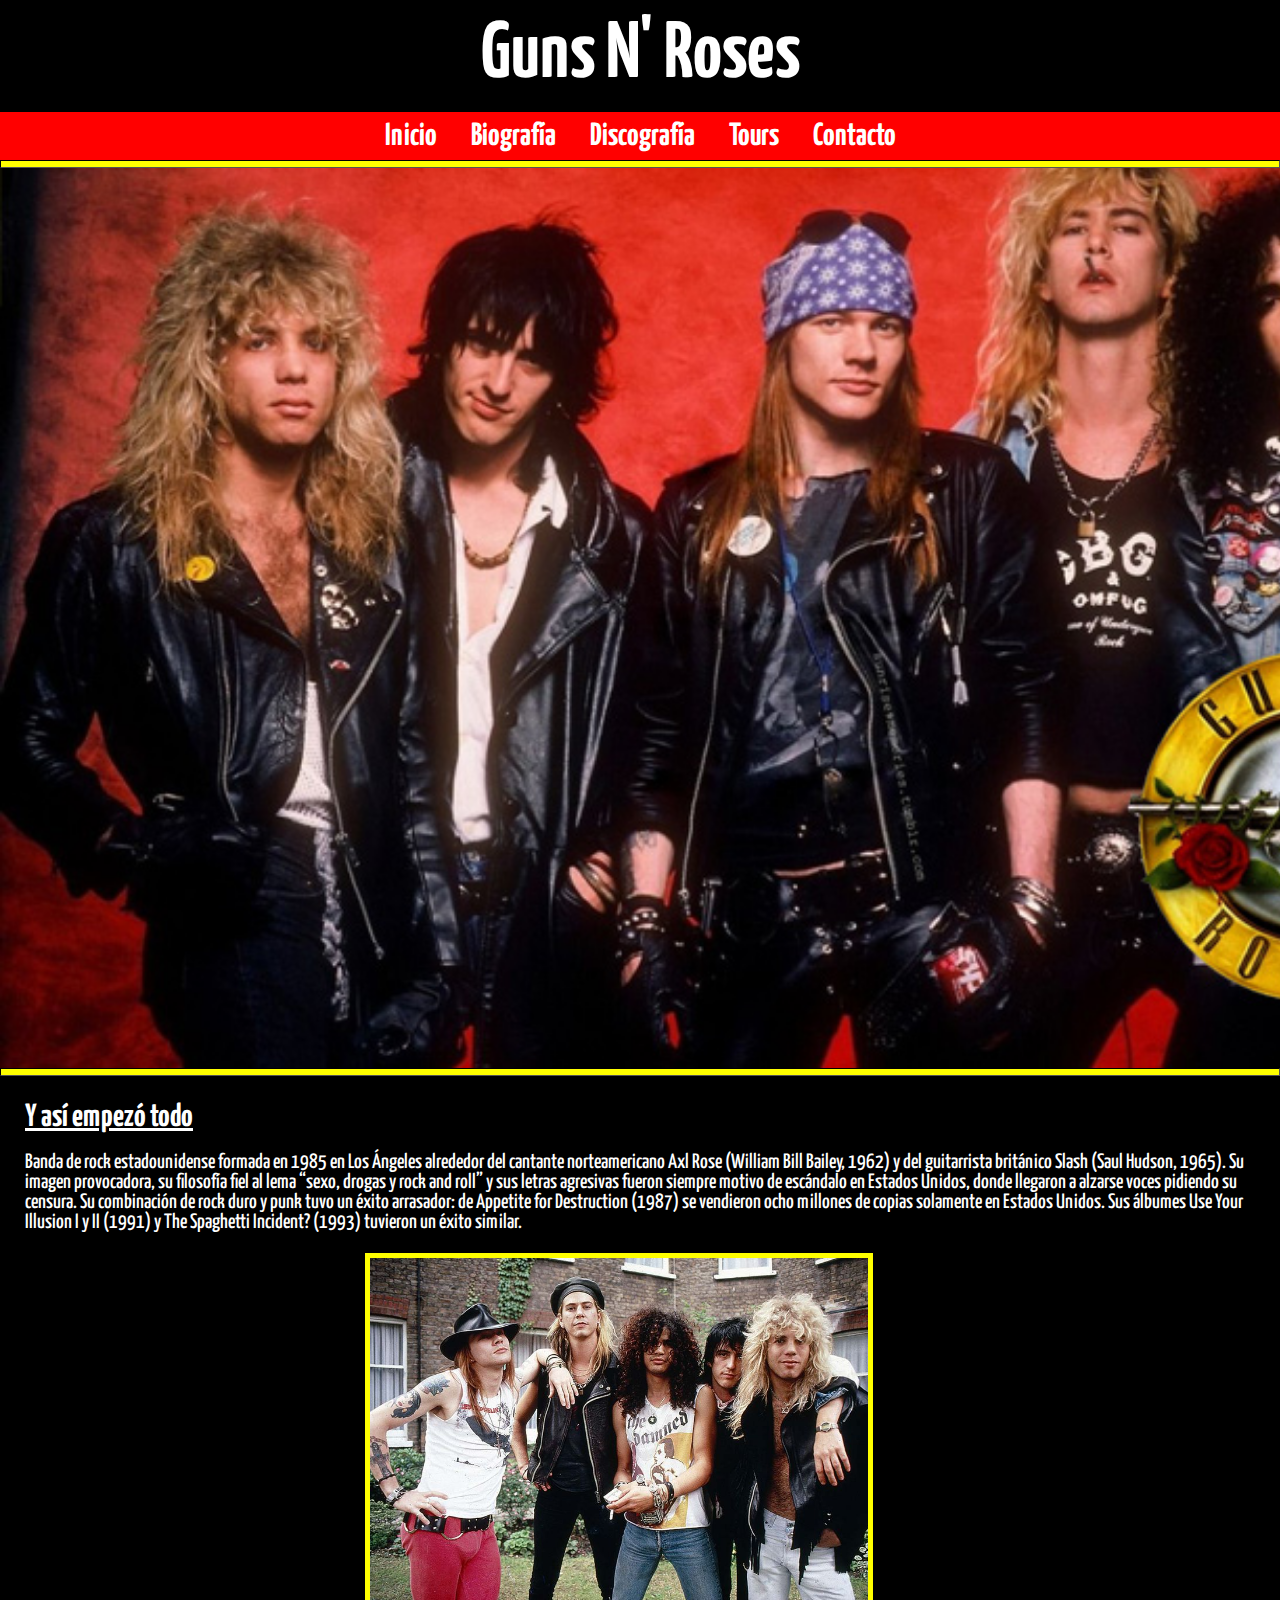
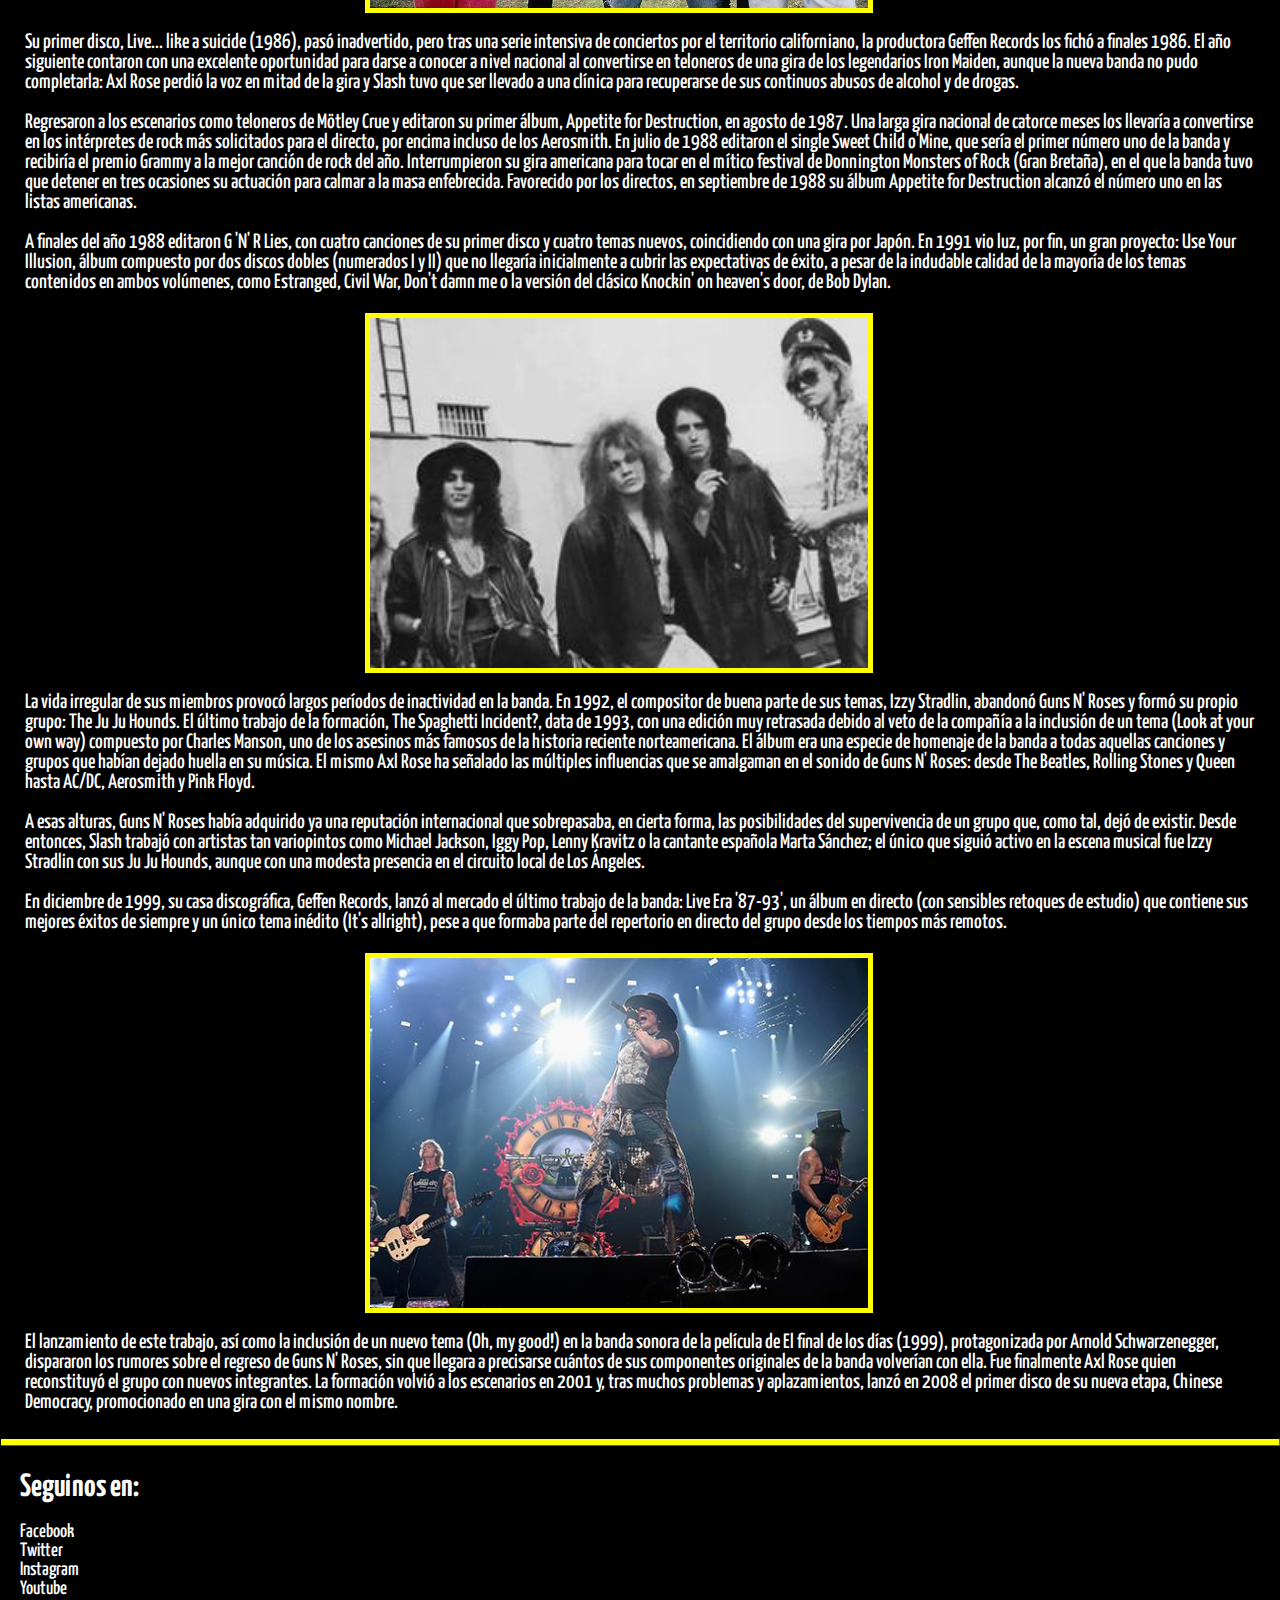
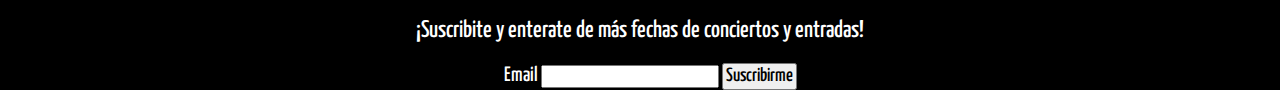
==== pag/biografia.html @ 12367fb6 "Inicio de proyecto con Bootstrap" ====
<!DOCTYPE html>
<html lang="en">
<head>
    <meta charset="UTF-8">
    <meta http-equiv="X-UA-Compatible" content="IE=edge">
    <meta name="viewport" content="width=device-width, initial-scale=1.0">
    <link rel="stylesheet" href="../style/style.css">
    <link href="https://fonts.googleapis.com/css2?family=Yanone+Kaffeesatz:wght@300;500;700&display=swap" rel="stylesheet">
    <title>Guns N' Roses</title>
</head>

<body>
    <header>
        <h1>Guns N' Roses</h1>
        <nav>
            <ul>
                <li><a href="../index.html">Inicio</a></li>
                <li>Biografía</li>
                <li><a href="./discografia.html">Discografía</a></li>
                <li><a href="./tours.html">Tours</a></li>
                <li><a href="./contacto.html">Contacto</a></li>
            </ul>
        </nav>
    </header>    

<hr>

<Section class="portada">

</Section>

<hr>

<main>
    <section class="biografia">
        <h2 class="biografia__titulo">Y así empezó todo</h2>
        <p>
            Banda de rock estadounidense formada en 1985 en Los Ángeles alrededor del cantante norteamericano Axl Rose (William Bill Bailey, 1962) y del guitarrista británico Slash (Saul Hudson, 1965). Su imagen provocadora, su filosofía fiel al lema “sexo, drogas y rock and roll” y sus letras agresivas fueron siempre motivo de escándalo en Estados Unidos, donde llegaron a alzarse voces pidiendo su censura. 
            Su combinación de rock duro y punk tuvo un éxito arrasador: de Appetite for Destruction (1987) se vendieron ocho millones de copias solamente en Estados Unidos. Sus álbumes Use Your Illusion I y II (1991) y The Spaghetti Incident? (1993) tuvieron un éxito similar.
        </p>
        <div class="biografia__imagenbanda">

        </div>
        <p>
            Su primer disco, Live... like a suicide (1986), pasó inadvertido, pero tras una serie intensiva de conciertos por el territorio californiano, la productora Geffen Records los fichó a finales 1986. 
            El año siguiente contaron con una excelente oportunidad para darse a conocer a nivel nacional al convertirse en teloneros de una gira de los legendarios Iron Maiden, aunque la nueva banda no pudo completarla: Axl Rose perdió la voz en mitad de la gira y Slash tuvo que ser llevado a una clínica para recuperarse de sus continuos abusos de alcohol y de drogas.
        </p>
        <p>
            Regresaron a los escenarios como teloneros de Mötley Crue y editaron su primer álbum, Appetite for Destruction, en agosto de 1987. 
            Una larga gira nacional de catorce meses los llevaría a convertirse en los intérpretes de rock más solicitados para el directo, por encima incluso de los Aerosmith. 
            En julio de 1988 editaron el single Sweet Child o'Mine, que sería el primer número uno de la banda y recibiría el premio Grammy a la mejor canción de rock del año. 
            Interrumpieron su gira americana para tocar en el mítico festival de Donnington Monsters of Rock (Gran Bretaña), en el que la banda tuvo que detener en tres ocasiones su actuación para calmar a la masa enfebrecida. Favorecido por los directos, en septiembre de 1988 su álbum Appetite for Destruction alcanzó el número uno en las listas americanas.
        </p>
        <p>
            A finales del año 1988 editaron G 'N' R Lies, con cuatro canciones de su primer disco y cuatro temas nuevos, coincidiendo con una gira por Japón. 
            En 1991 vio luz, por fin, un gran proyecto: Use Your Illusion, álbum compuesto por dos discos dobles (numerados I y II) que no llegaría inicialmente a cubrir las expectativas de éxito, a pesar de la indudable calidad de la mayoría de los temas contenidos en ambos volúmenes, como Estranged, Civil War, Don't damn me o la versión del clásico Knockin' on heaven's door, de Bob Dylan.    
        </p>
        <div class="biografia__imagenbanda2">

        </div>
        <p>
            La vida irregular de sus miembros provocó largos períodos de inactividad en la banda. 
            En 1992, el compositor de buena parte de sus temas, Izzy Stradlin, abandonó Guns N' Roses y formó su propio grupo: The Ju Ju Hounds. 
            El último trabajo de la formación, The Spaghetti Incident?, data de 1993, con una edición muy retrasada debido al veto de la compañía a la inclusión de un tema (Look at your own way) compuesto por Charles Manson, uno de los asesinos más famosos de la historia reciente norteamericana. 
            El álbum era una especie de homenaje de la banda a todas aquellas canciones y grupos que habían dejado huella en su música. 
            El mismo Axl Rose ha señalado las múltiples influencias que se amalgaman en el sonido de Guns N' Roses: desde The Beatles, Rolling Stones y Queen hasta AC/DC, Aerosmith y Pink Floyd.
        </p>
        <p>
            A esas alturas, Guns N' Roses había adquirido ya una reputación internacional que sobrepasaba, en cierta forma, las posibilidades del supervivencia de un grupo que, como tal, dejó de existir. 
            Desde entonces, Slash trabajó con artistas tan variopintos como Michael Jackson, Iggy Pop, Lenny Kravitz o la cantante española Marta Sánchez; el único que siguió activo en la escena musical fue Izzy Stradlin con sus Ju Ju Hounds, aunque con una modesta presencia en el circuito local de Los Ángeles.
        </p>
        <p>
            En diciembre de 1999, su casa discográfica, Geffen Records, lanzó al mercado el último trabajo de la banda: Live Era '87-93', un álbum en directo (con sensibles retoques de estudio) que contiene sus mejores éxitos de siempre y un único tema inédito (It's allright), pese a que formaba parte del repertorio en directo del grupo desde los tiempos más remotos.
        </p>
        <div class="biografia__bandavivo">

        </div>
        <p>
            El lanzamiento de este trabajo, así como la inclusión de un nuevo tema (Oh, my good!) en la banda sonora de la película de El final de los días (1999), protagonizada por Arnold Schwarzenegger, dispararon los rumores sobre el regreso de Guns N' Roses, sin que llegara a precisarse cuántos de sus componentes originales de la banda volverían con ella. 
            Fue finalmente Axl Rose quien reconstituyó el grupo con nuevos integrantes. 
            La formación volvió a los escenarios en 2001 y, tras muchos problemas y aplazamientos, lanzó en 2008 el primer disco de su nueva etapa, Chinese Democracy, promocionado en una gira con el mismo nombre.
        </p>
    </section>
</main>

<hr>

<footer>
    <H2>Seguinos en:</H2>
    <div>
        <ul>
            <li><a href="https://es-la.facebook.com/gunsnroses" target="_blank">Facebook</a></li>
            <li><a href="https://twitter.com/gunsnroses?ref_src=twsrc%5Egoogle%7Ctwcamp%5Eserp%7Ctwgr%5Eauthor" target="_blank">Twitter</a></li>
            <li><a href="https://www.instagram.com/gunsnroses/" target="_blank">Instagram</a></li>
            <li><a href="https://www.youtube.com/channel/UCIak6JLVOjqhStxrL1Lcytw" target="_blank">Youtube</a></li>
        </ul>
    </div>
    <h3>¡Suscribite y enterate de más fechas de conciertos y entradas!</h3>

        <form>
            <div class="suscripcion">
                <label for="email-usuario">Email</label>
                <input type="email" id="email-usuario" name="email-usuario" class="suscripcion__email">
                <input type="submit" value="Suscribirme" class="suscripcion__boton">
            </div>
        </form>    
</footer>
</body>

</html>
---- style/style.css ----
*{
    margin: 0;
    padding: 0;
    box-sizing: border-box;
}

a{
    text-decoration: none;
    color: white;
}

h1{
    font-family: 'Yanone Kaffeesatz', sans-serif;
    font-weight: 700; 
    font-size: 5rem;
    text-align: center;
    background-color: black;
    color: white;
    padding: 16px;
}


nav ul{
    background-color: rgb(255, 0, 0);
    color: white;
    padding: 8px;
    text-align: center;
    
}

nav ul li{
        list-style-type: none;
        display: inline-block;
        font-family: 'Yanone Kaffeesatz', sans-serif ;
        font-weight: 700;
        font-size: 2rem;
        margin-inline: 15px;
}

:root{
    font-size: 16px;
}

.portada{
    width: 100%;
    height: 100vh;

    background-image: url("../img/gunsnroses-portada.jpg");
    background-repeat: no-repeat;
    background-size: cover;
}

hr{
    padding: 3px;
    background-color:yellow;
    border-color: black;
}

.biografia{
    background-color:black;
    padding: 5px;
}

.biografia__titulo{
    font-size: 2rem;
    font-family: 'Yanone Kaffeesatz', sans-serif;
    font-weight: 700;
    text-decoration: underline;
    margin: 20px;
    color: white;
}

.biografia__imagenbanda{
    width: 40% ;
    height: 40vh;
    background-image: url("../img/banda.jpg");
    background-repeat: no-repeat;
    background-size: cover;
    background-position: center;
    border: 5px solid yellow;
    margin-left: 360px;
}

.biografia__imagenbanda2{
    width: 40% ;
    height: 40vh;
    background-image: url("../img/banda2.jpg");
    background-repeat: no-repeat;
    background-size: cover;
    background-position: center;
    border: 5px solid yellow;
    margin-left: 360px;
}

.biografia__bandavivo{
    width: 40% ;
    height: 40vh;
    background-image: url("../img/bandavivo.jpg");
    background-repeat: no-repeat;
    background-size: cover;
    background-position: center;
    border: 5px solid yellow;
    margin-left: 360px;
}       

p{
    font-size: 1.3rem;
    font-family: 'Yanone Kaffeesatz', sans-serif;
    font-weight: 500;
    margin: 20px;
    color: white;
}


footer{
    background-color: black;
    padding-top: 5px;
}
footer h2{
    font-size: 2rem;
    font-family: 'Yanone Kaffeesatz', sans-serif;
    font-weight: 700;
    margin: 20px;
    color: white;
}

footer h3{
    font-size: 1.5rem;
    font-family: 'Yanone Kaffeesatz', sans-serif;
    font-weight: 500;
    margin: 20px;
    color: white;
    text-align: center;

}

footer div li{
    font-size: 1.2rem;
    font-family: 'Yanone Kaffeesatz', sans-serif;
    font-weight: 500;
    margin-left: 20px;
    list-style-type: none;
}

.suscripcion{
    font-size: 1.3rem;
    font-family: 'Yanone Kaffeesatz', sans-serif;
    font-weight: 500;
    margin-left: 20px;
    color: white;
    text-align: center;
}

.suscripcion__boton{
    color:black;
    font-size: 1.2rem;
    font-family: 'Yanone Kaffeesatz', sans-serif;
    font-weight: 500;
    padding: 2px;
}

.suscripcion__email{
    font-size: 1.2rem;
    font-family: 'Yanone Kaffeesatz', sans-serif;
    font-weight: 500;
}

.contacto{
    background-color: black;
    padding: 20px;
}

.contacto__marco{
    border: solid white 4px;
    padding: 20px;
}

.contacto h2{
    font-size: 2rem;
    font-family: 'Yanone Kaffeesatz', sans-serif;
    font-weight: 700;
    margin: 20px;
    color: white;
    text-align: center;
}

.contacto label{
    font-size: 1.2rem;
    font-family: 'Yanone Kaffeesatz', sans-serif;
    font-weight: 500;
    color: white;
    margin: 20px;
}

.contacto input{
    font-size: 1.2rem;
    font-family: 'Yanone Kaffeesatz', sans-serif;
    font-weight: 500;
    padding: 2px;
}

.contacto div{
    text-align: center;
    margin: 10px 0px 10px;
}

.inicio{
    background-color: black;
    padding: 20px;
}
.inicio__titulo{
    font-size: 2rem;
    font-family: 'Yanone Kaffeesatz', sans-serif;
    font-weight: 700;
    text-decoration: underline;
    margin: 20px;
    color: white;
}

.inicio__video{
    width: 45vw;
    border: solid yellow 5px;
}

.inicio__imagen{
    width: 45vw;
    border: solid yellow 5px;
}

.inicio div{
    display: flex;
    justify-content: space-around;
    margin-bottom: 15px;
    
}
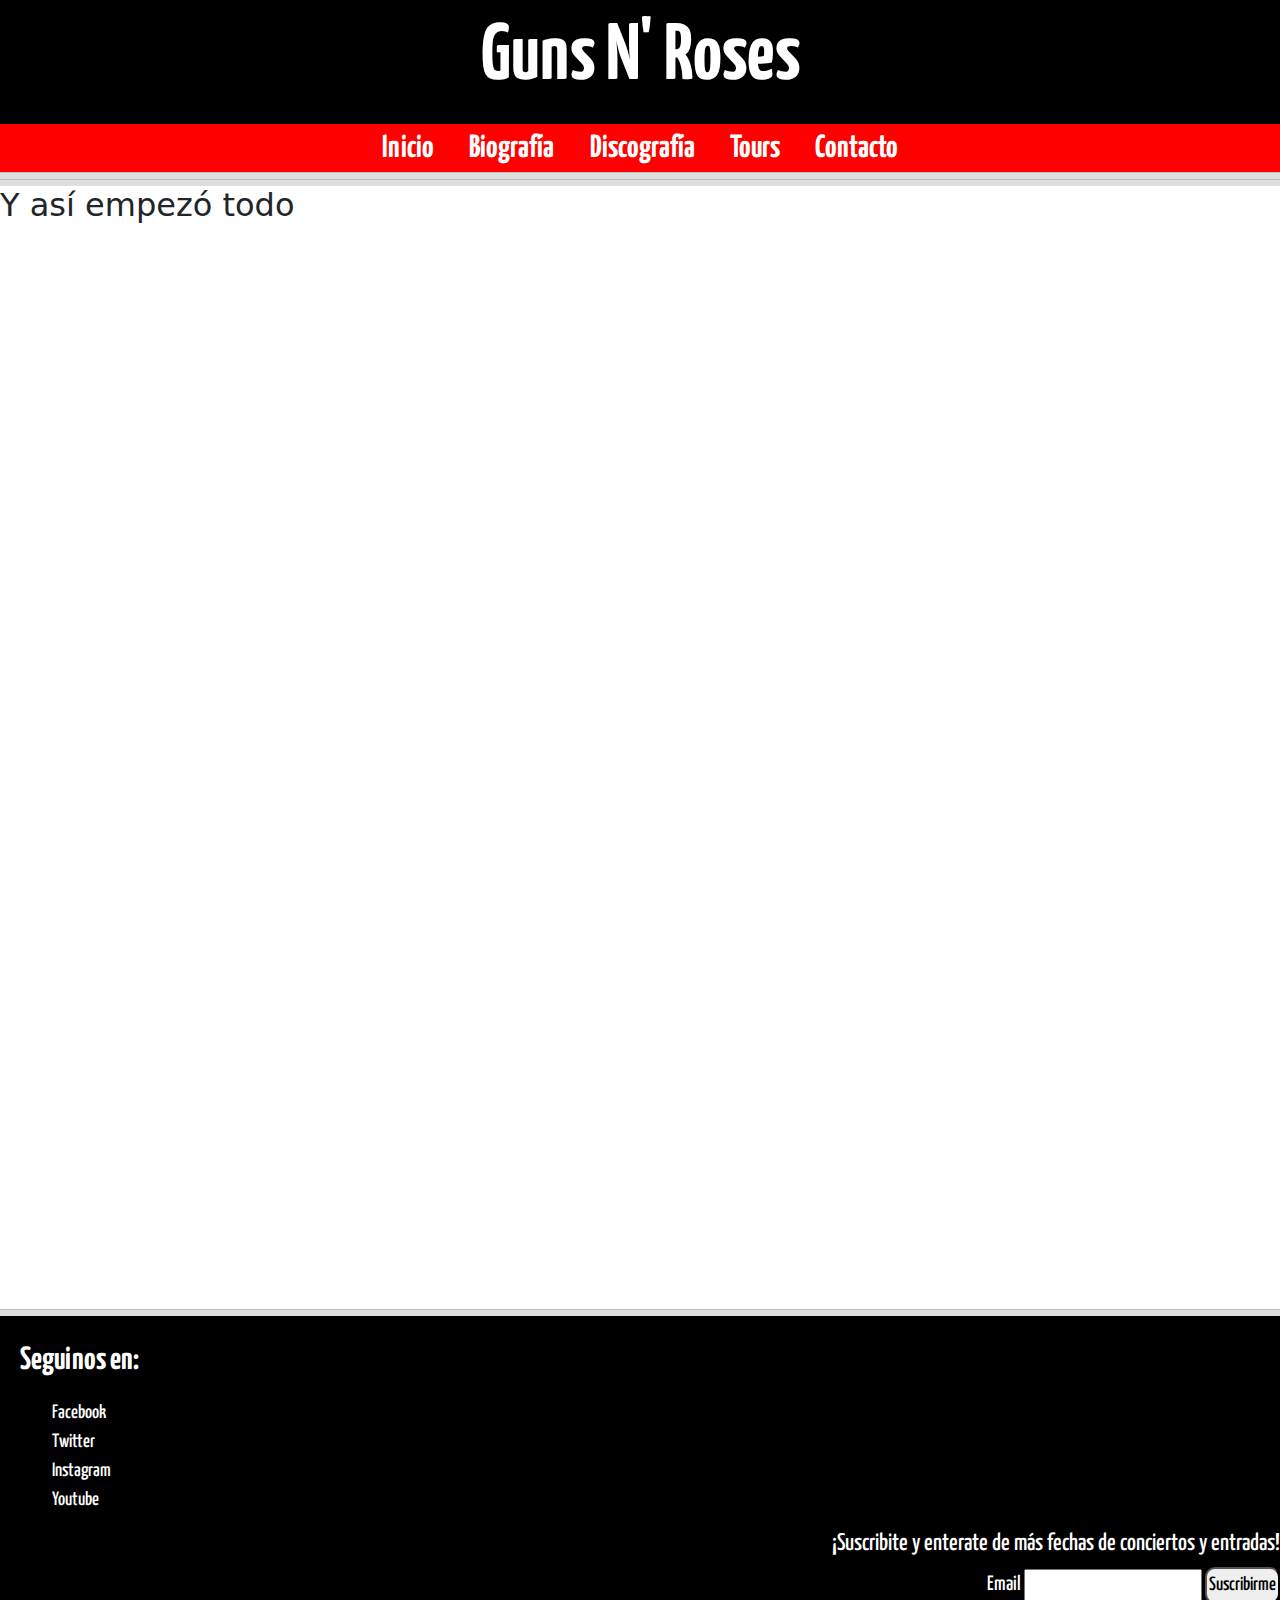
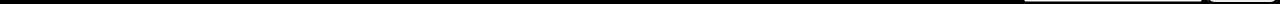
==== commit 09e98613: "Maquetado del Índex con Bootstrap" ====
--- a/pag/biografia.html
+++ b/pag/biografia.html
@@ -4,6 +4,7 @@
     <meta charset="UTF-8">
     <meta http-equiv="X-UA-Compatible" content="IE=edge">
     <meta name="viewport" content="width=device-width, initial-scale=1.0">
+    <link rel="stylesheet" href="https://cdn.jsdelivr.net/npm/bootstrap@5.2.0/dist/css/bootstrap.min.css">
     <link rel="stylesheet" href="../style/style.css">
     <link href="https://fonts.googleapis.com/css2?family=Yanone+Kaffeesatz:wght@300;500;700&display=swap" rel="stylesheet">
     <title>Guns N' Roses</title>
@@ -86,7 +87,7 @@
 <hr>
 
 <footer>
-    <H2>Seguinos en:</H2>
+    <h2>Seguinos en:</h2>
     <div>
         <ul>
             <li><a href="https://es-la.facebook.com/gunsnroses" target="_blank">Facebook</a></li>
@@ -105,6 +106,7 @@
             </div>
         </form>    
 </footer>
+<script src="https://cdn.jsdelivr.net/npm/bootstrap@5.2.0/dist/js/bootstrap.bundle.min.js"></script>
 </body>
 
 </html>--- a/style/style.css
+++ b/style/style.css
@@ -1,4 +1,4 @@
-*{
+/* *{
     margin: 0;
     padding: 0;
     box-sizing: border-box;
@@ -39,15 +39,6 @@
 
 :root{
     font-size: 16px;
-}
-
-.portada{
-    width: 100%;
-    height: 100vh;
-
-    background-image: url("../img/gunsnroses-portada.jpg");
-    background-repeat: no-repeat;
-    background-size: cover;
 }
 
 hr{
@@ -232,4 +223,212 @@
     justify-content: space-around;
     margin-bottom: 15px;
     
-}+} */
+
+*{
+    margin: 0;
+    padding: 0;
+    box-sizing: border-box;
+}
+
+
+header {
+    background-color: black;
+}
+h1{
+        font-family: 'Yanone Kaffeesatz', sans-serif;
+        font-weight: 700; 
+        font-size: 5rem;
+        text-align: center;
+        background-color: black;
+        color: white;
+        padding: 10px;
+}
+
+a{
+        text-decoration: none;
+        color: white;
+}
+
+
+
+nav ul{
+        background-color: rgb(255, 0, 0);
+        color: white;
+        text-align: center;
+        margin: 0px;
+        padding-left: 0px;
+        
+}
+
+nav ul li{
+        list-style-type: none;
+        display: inline-block;
+        font-family: 'Yanone Kaffeesatz', sans-serif ;
+        font-weight: 700;
+        font-size: 2rem;
+        margin-inline: 15px;
+}   
+
+p{
+    font-size: 1.3rem;
+    font-family: 'Yanone Kaffeesatz', sans-serif;
+    font-weight: 500;
+    margin: 20px;
+    color: white;
+}
+
+hr{
+    padding: 3px;
+    background-color:grey;
+    border-color: black;
+    margin: 0px;
+    
+}
+
+:root{
+        font-size: 16px;
+}
+
+.intro{
+    background-color: black;
+}
+
+.intro__titulo{
+    font-size: 2rem;
+    font-family: 'Yanone Kaffeesatz', sans-serif;
+    font-weight: 700;
+    text-decoration: underline;
+    margin: 20px;
+    color: white;
+    text-align: center;
+}
+
+.intro__p1,.intro__p2{
+    text-align: center;
+}
+
+.fondo-vid{
+    background-color: black;
+}
+
+video{
+    width: 30vw;
+    height: 50vh;
+    border: solid grey 5px;
+    background-color: black;
+    margin: 20px;
+}
+
+.fondo-img{
+    background-color: black;
+}
+
+.fondo-img__estilo{
+    width: 30vw;
+    height: 50vh;
+    border: solid grey 5px;
+    margin: 20px;
+}
+
+footer{
+    padding-top: 5px;
+    background-color: black;
+}
+
+footer h2{
+    font-size: 2rem;
+    font-family: 'Yanone Kaffeesatz', sans-serif;
+    font-weight: 700;
+    margin: 20px;
+    color: white;
+    text-align: center;
+}
+
+footer div li{
+    font-size: 1.2rem;
+    font-family: 'Yanone Kaffeesatz', sans-serif;
+    font-weight: 500;
+    margin-left: 20px;
+    list-style-type: none;
+    display: inline-block;
+}
+
+h3{
+    font-size: 1.5rem;
+    font-family: 'Yanone Kaffeesatz', sans-serif;
+    font-weight: 500;
+    color: white;       
+    text-align: center;
+    background-color: black;
+}
+
+footer ul {
+    text-align: center;
+    
+}
+
+.suscripcion{
+    font-size: 1.3rem;
+    font-family: 'Yanone Kaffeesatz', sans-serif;
+    font-weight: 500;
+    color: white;
+    text-align: center;
+    background-color: black;
+}
+
+.suscripcion__boton{
+    color:black;
+    font-size: 1.2rem;
+    font-family: 'Yanone Kaffeesatz', sans-serif;
+    font-weight: 500;
+    padding: 2px;
+    border-radius: 10px;
+}
+
+.suscripcion__email{
+    font-size: 1.2rem;
+    font-family: 'Yanone Kaffeesatz', sans-serif;
+    font-weight: 500;
+}
+
+.fondo-susc{
+    background-color: black;
+}
+
+@media (max-width:1199px){
+
+    video{
+        width: 70vw;
+    }
+
+    .fondo-img__estilo{
+        width: 70vw;
+    } 
+}
+
+@media (min-width:1200px){
+    
+    footer h2{
+        text-align: start;
+    }   
+
+    footer div li{
+        display: block;
+        text-align: start;
+    }
+    
+    h3{
+        text-align: end;
+    }
+
+    .suscripcion{
+        text-align: end;
+    }
+
+    .intro__titulo,.intro__p1,.intro__p2{
+        text-align: start;
+    }
+}
+
+
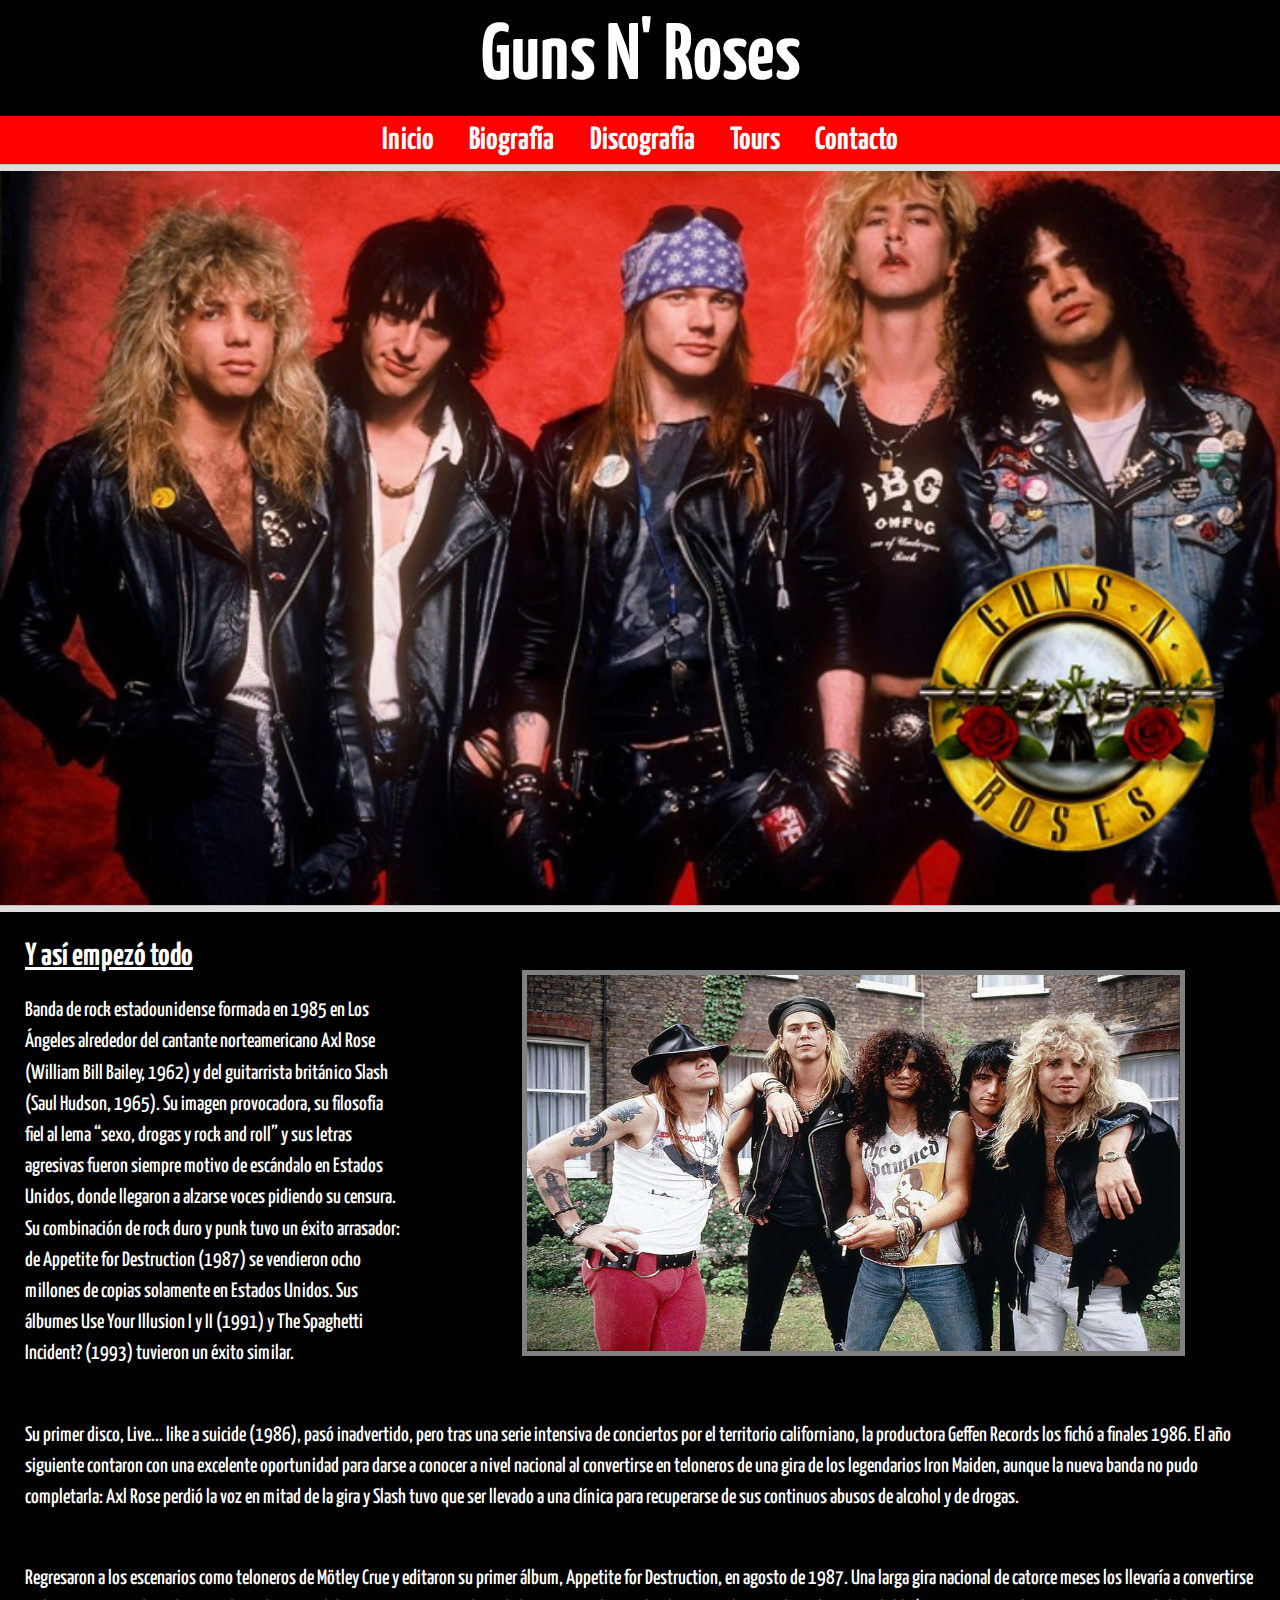
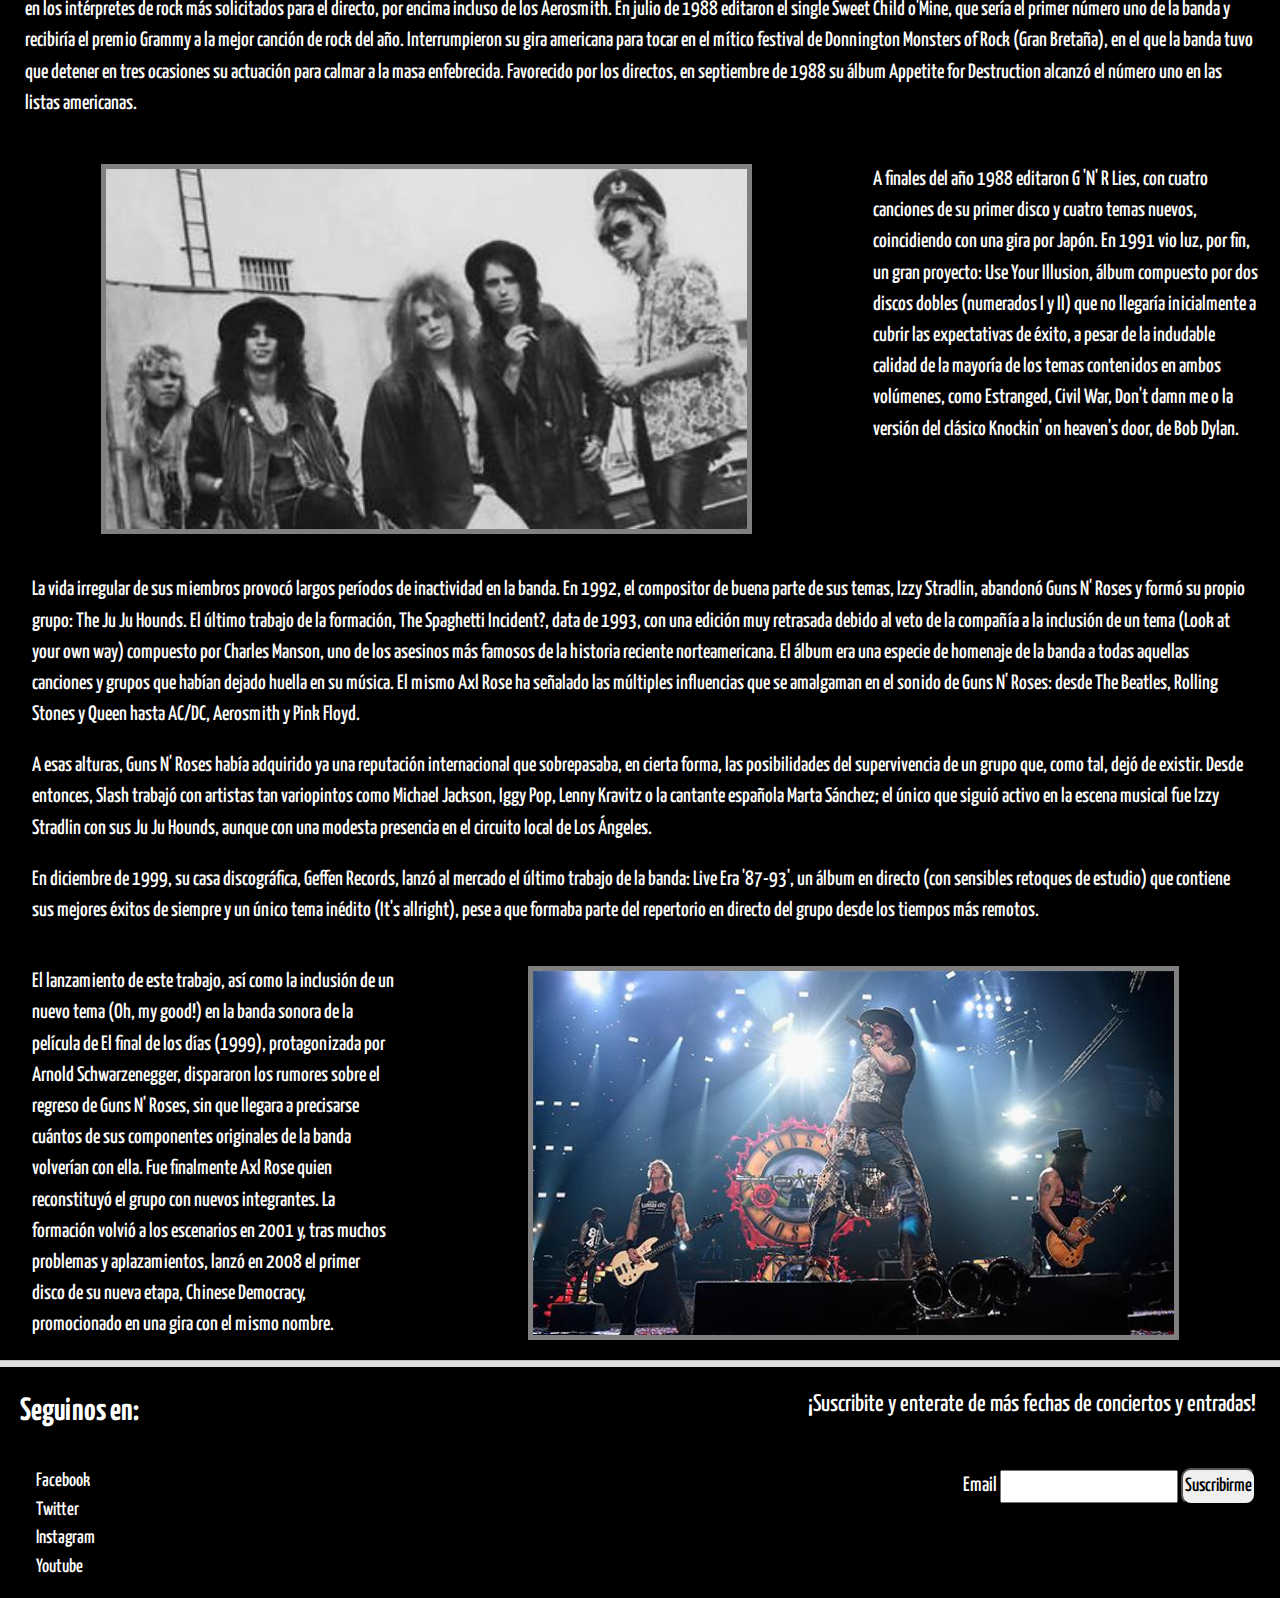
==== commit b445ca99: "Maquetado de la Biografía con Bootstrap" ====
--- a/pag/biografia.html
+++ b/pag/biografia.html
@@ -1,112 +1,331 @@
 <!DOCTYPE html>
 <html lang="en">
+
 <head>
-    <meta charset="UTF-8">
-    <meta http-equiv="X-UA-Compatible" content="IE=edge">
-    <meta name="viewport" content="width=device-width, initial-scale=1.0">
-    <link rel="stylesheet" href="https://cdn.jsdelivr.net/npm/bootstrap@5.2.0/dist/css/bootstrap.min.css">
-    <link rel="stylesheet" href="../style/style.css">
-    <link href="https://fonts.googleapis.com/css2?family=Yanone+Kaffeesatz:wght@300;500;700&display=swap" rel="stylesheet">
+    <meta charset="UTF-8" />
+    <meta http-equiv="X-UA-Compatible" content="IE=edge" />
+    <meta name="viewport" content="width=device-width, initial-scale=1.0" />
+    <link rel="stylesheet" href="https://cdn.jsdelivr.net/npm/bootstrap@5.2.0/dist/css/bootstrap.min.css" />
+    <link rel="stylesheet" href="../style/style.css" />
+    <link href="https://fonts.googleapis.com/css2?family=Yanone+Kaffeesatz:wght@300;500;700&display=swap"
+        rel="stylesheet" />
     <title>Guns N' Roses</title>
 </head>
 
 <body>
-    <header>
-        <h1>Guns N' Roses</h1>
-        <nav>
-            <ul>
-                <li><a href="../index.html">Inicio</a></li>
-                <li>Biografía</li>
-                <li><a href="./discografia.html">Discografía</a></li>
-                <li><a href="./tours.html">Tours</a></li>
-                <li><a href="./contacto.html">Contacto</a></li>
-            </ul>
-        </nav>
-    </header>    
-
-<hr>
-
-<Section class="portada">
-
-</Section>
-
-<hr>
-
-<main>
-    <section class="biografia">
-        <h2 class="biografia__titulo">Y así empezó todo</h2>
-        <p>
-            Banda de rock estadounidense formada en 1985 en Los Ángeles alrededor del cantante norteamericano Axl Rose (William Bill Bailey, 1962) y del guitarrista británico Slash (Saul Hudson, 1965). Su imagen provocadora, su filosofía fiel al lema “sexo, drogas y rock and roll” y sus letras agresivas fueron siempre motivo de escándalo en Estados Unidos, donde llegaron a alzarse voces pidiendo su censura. 
-            Su combinación de rock duro y punk tuvo un éxito arrasador: de Appetite for Destruction (1987) se vendieron ocho millones de copias solamente en Estados Unidos. Sus álbumes Use Your Illusion I y II (1991) y The Spaghetti Incident? (1993) tuvieron un éxito similar.
-        </p>
-        <div class="biografia__imagenbanda">
-
-        </div>
-        <p>
-            Su primer disco, Live... like a suicide (1986), pasó inadvertido, pero tras una serie intensiva de conciertos por el territorio californiano, la productora Geffen Records los fichó a finales 1986. 
-            El año siguiente contaron con una excelente oportunidad para darse a conocer a nivel nacional al convertirse en teloneros de una gira de los legendarios Iron Maiden, aunque la nueva banda no pudo completarla: Axl Rose perdió la voz en mitad de la gira y Slash tuvo que ser llevado a una clínica para recuperarse de sus continuos abusos de alcohol y de drogas.
-        </p>
-        <p>
-            Regresaron a los escenarios como teloneros de Mötley Crue y editaron su primer álbum, Appetite for Destruction, en agosto de 1987. 
-            Una larga gira nacional de catorce meses los llevaría a convertirse en los intérpretes de rock más solicitados para el directo, por encima incluso de los Aerosmith. 
-            En julio de 1988 editaron el single Sweet Child o'Mine, que sería el primer número uno de la banda y recibiría el premio Grammy a la mejor canción de rock del año. 
-            Interrumpieron su gira americana para tocar en el mítico festival de Donnington Monsters of Rock (Gran Bretaña), en el que la banda tuvo que detener en tres ocasiones su actuación para calmar a la masa enfebrecida. Favorecido por los directos, en septiembre de 1988 su álbum Appetite for Destruction alcanzó el número uno en las listas americanas.
-        </p>
-        <p>
-            A finales del año 1988 editaron G 'N' R Lies, con cuatro canciones de su primer disco y cuatro temas nuevos, coincidiendo con una gira por Japón. 
-            En 1991 vio luz, por fin, un gran proyecto: Use Your Illusion, álbum compuesto por dos discos dobles (numerados I y II) que no llegaría inicialmente a cubrir las expectativas de éxito, a pesar de la indudable calidad de la mayoría de los temas contenidos en ambos volúmenes, como Estranged, Civil War, Don't damn me o la versión del clásico Knockin' on heaven's door, de Bob Dylan.    
-        </p>
-        <div class="biografia__imagenbanda2">
-
-        </div>
-        <p>
-            La vida irregular de sus miembros provocó largos períodos de inactividad en la banda. 
-            En 1992, el compositor de buena parte de sus temas, Izzy Stradlin, abandonó Guns N' Roses y formó su propio grupo: The Ju Ju Hounds. 
-            El último trabajo de la formación, The Spaghetti Incident?, data de 1993, con una edición muy retrasada debido al veto de la compañía a la inclusión de un tema (Look at your own way) compuesto por Charles Manson, uno de los asesinos más famosos de la historia reciente norteamericana. 
-            El álbum era una especie de homenaje de la banda a todas aquellas canciones y grupos que habían dejado huella en su música. 
-            El mismo Axl Rose ha señalado las múltiples influencias que se amalgaman en el sonido de Guns N' Roses: desde The Beatles, Rolling Stones y Queen hasta AC/DC, Aerosmith y Pink Floyd.
-        </p>
-        <p>
-            A esas alturas, Guns N' Roses había adquirido ya una reputación internacional que sobrepasaba, en cierta forma, las posibilidades del supervivencia de un grupo que, como tal, dejó de existir. 
-            Desde entonces, Slash trabajó con artistas tan variopintos como Michael Jackson, Iggy Pop, Lenny Kravitz o la cantante española Marta Sánchez; el único que siguió activo en la escena musical fue Izzy Stradlin con sus Ju Ju Hounds, aunque con una modesta presencia en el circuito local de Los Ángeles.
-        </p>
-        <p>
-            En diciembre de 1999, su casa discográfica, Geffen Records, lanzó al mercado el último trabajo de la banda: Live Era '87-93', un álbum en directo (con sensibles retoques de estudio) que contiene sus mejores éxitos de siempre y un único tema inédito (It's allright), pese a que formaba parte del repertorio en directo del grupo desde los tiempos más remotos.
-        </p>
-        <div class="biografia__bandavivo">
-
-        </div>
-        <p>
-            El lanzamiento de este trabajo, así como la inclusión de un nuevo tema (Oh, my good!) en la banda sonora de la película de El final de los días (1999), protagonizada por Arnold Schwarzenegger, dispararon los rumores sobre el regreso de Guns N' Roses, sin que llegara a precisarse cuántos de sus componentes originales de la banda volverían con ella. 
-            Fue finalmente Axl Rose quien reconstituyó el grupo con nuevos integrantes. 
-            La formación volvió a los escenarios en 2001 y, tras muchos problemas y aplazamientos, lanzó en 2008 el primer disco de su nueva etapa, Chinese Democracy, promocionado en una gira con el mismo nombre.
-        </p>
-    </section>
-</main>
-
-<hr>
-
-<footer>
-    <h2>Seguinos en:</h2>
-    <div>
-        <ul>
-            <li><a href="https://es-la.facebook.com/gunsnroses" target="_blank">Facebook</a></li>
-            <li><a href="https://twitter.com/gunsnroses?ref_src=twsrc%5Egoogle%7Ctwcamp%5Eserp%7Ctwgr%5Eauthor" target="_blank">Twitter</a></li>
-            <li><a href="https://www.instagram.com/gunsnroses/" target="_blank">Instagram</a></li>
-            <li><a href="https://www.youtube.com/channel/UCIak6JLVOjqhStxrL1Lcytw" target="_blank">Youtube</a></li>
-        </ul>
-    </div>
-    <h3>¡Suscribite y enterate de más fechas de conciertos y entradas!</h3>
-
-        <form>
-            <div class="suscripcion">
-                <label for="email-usuario">Email</label>
-                <input type="email" id="email-usuario" name="email-usuario" class="suscripcion__email">
-                <input type="submit" value="Suscribirme" class="suscripcion__boton">
+    <div class="container-fluid">
+        <div class="row">
+            <div class="col p-0">
+                <header>
+                    <h1 class="m-0">Guns N' Roses</h1>
+                </header>
             </div>
-        </form>    
-</footer>
-<script src="https://cdn.jsdelivr.net/npm/bootstrap@5.2.0/dist/js/bootstrap.bundle.min.js"></script>
+            <div class="row m-0 p-0">
+                <div class="col p-0">
+                    <nav>
+                        <ul class="p-0">
+                            <li><a href="../index.html">Inicio</a></li>
+                            <li><a href="./biografia.html">Biografía</a></li>
+                            <li><a href="./discografia.html">Discografía</a></li>
+                            <li><a href="./tours.html">Tours</a></li>
+                            <li><a href="./contacto.html">Contacto</a></li>
+                        </ul>
+                    </nav>
+                </div>
+                <div>
+                    <div class="row">
+                        <div class="col p-0">
+                            <hr>
+                        </div>
+                    </div>
+                    <div class="row">
+                        <img src="../img/gunsnroses-portada.jpg" class="img-fluid p-0 m-0" alt="portada de la banda">
+                    </div>
+                    <div class="row">
+                        <div class="col p-0">
+                            <hr>
+                        </div>
+                    </div>
+
+                    <div class="row">
+                        <div class="col-sm-12 col-xl-4 p-0 fondo-cont1">
+                           <section class="biografia-1">
+                            <h2 class="biografia-1__titulo">Y así empezó todo</h2>
+                            <p>
+                                    Banda de rock estadounidense formada en 1985 en Los Ángeles
+                                    alrededor del cantante norteamericano Axl Rose (William Bill Bailey,
+                                    1962) y del guitarrista británico Slash (Saul Hudson, 1965). Su
+                                    imagen provocadora, su filosofía fiel al lema “sexo, drogas y rock
+                                    and roll” y sus letras agresivas fueron siempre motivo de escándalo
+                                    en Estados Unidos, donde llegaron a alzarse voces pidiendo su
+                                    censura. Su combinación de rock duro y punk tuvo un éxito arrasador:
+                                    de Appetite for Destruction (1987) se vendieron ocho millones de
+                                    copias solamente en Estados Unidos. Sus álbumes Use Your Illusion I
+                                    y II (1991) y The Spaghetti Incident? (1993) tuvieron un éxito
+                                    similar.
+                            </p>
+                            </section>
+                        </div>
+                        <div class="col-sm-12 col-xl-8 fondo-img1">
+                            <img src="../img/banda.jpg" alt="imagen de la banda" class="img-banda1">
+                        </div>
+                        <div class="col-sm-12 col-xl-12 p-0">
+                            <section class="biografia-2">
+                                <p>
+                                Su primer disco, Live... like a suicide (1986), pasó inadvertido,
+                                pero tras una serie intensiva de conciertos por el territorio
+                                californiano, la productora Geffen Records los fichó a finales 1986.
+                                El año siguiente contaron con una excelente oportunidad para darse a
+                                conocer a nivel nacional al convertirse en teloneros de una gira de
+                                los legendarios Iron Maiden, aunque la nueva banda no pudo
+                                completarla: Axl Rose perdió la voz en mitad de la gira y Slash tuvo
+                                que ser llevado a una clínica para recuperarse de sus continuos
+                                abusos de alcohol y de drogas.
+                                </p>
+                            </section>
+                        </div>
+                        <div class="col-sm-12 col-xl-12 fondo-cont2 p-0">
+                            <section class="biografia-3">
+                                <p>
+                                    Regresaron a los escenarios como teloneros de Mötley Crue y editaron
+                                    su primer álbum, Appetite for Destruction, en agosto de 1987. Una
+                                    larga gira nacional de catorce meses los llevaría a convertirse en
+                                    los intérpretes de rock más solicitados para el directo, por encima
+                                    incluso de los Aerosmith. En julio de 1988 editaron el single Sweet
+                                    Child o'Mine, que sería el primer número uno de la banda y recibiría
+                                    el premio Grammy a la mejor canción de rock del año. Interrumpieron
+                                    su gira americana para tocar en el mítico festival de Donnington
+                                    Monsters of Rock (Gran Bretaña), en el que la banda tuvo que detener
+                                    en tres ocasiones su actuación para calmar a la masa enfebrecida.
+                                    Favorecido por los directos, en septiembre de 1988 su álbum Appetite
+                                    for Destruction alcanzó el número uno en las listas americanas.
+                                </p>
+                            </section>
+                        </div>
+                        <div class="col-sm-12 col-xl-4 order-xl-1 fondo-cont3 p-0">
+                            <section>
+                                <p>
+                                    A finales del año 1988 editaron G 'N' R Lies, con cuatro canciones
+                                    de su primer disco y cuatro temas nuevos, coincidiendo con una gira
+                                    por Japón. En 1991 vio luz, por fin, un gran proyecto: Use Your
+                                    Illusion, álbum compuesto por dos discos dobles (numerados I y II)
+                                    que no llegaría inicialmente a cubrir las expectativas de éxito, a
+                                    pesar de la indudable calidad de la mayoría de los temas contenidos
+                                    en ambos volúmenes, como Estranged, Civil War, Don't damn me o la
+                                    versión del clásico Knockin' on heaven's door, de Bob Dylan.
+                                </p>
+                            </section>
+                        </div>
+                        <div class="col-sm-12 col-xl-8 order-xl-0 fondo-img2">
+                            <img src="../img/banda2.jpg" alt="imagen de la banda" class="img-banda2">
+                        </div>
+                        <div class="col-sm-12 order-xl-2 fondo-cont4">
+                            <section>
+                                <p>
+                                    La vida irregular de sus miembros provocó largos períodos de
+                                    inactividad en la banda. En 1992, el compositor de buena parte de
+                                    sus temas, Izzy Stradlin, abandonó Guns N' Roses y formó su propio
+                                    grupo: The Ju Ju Hounds. El último trabajo de la formación, The
+                                    Spaghetti Incident?, data de 1993, con una edición muy retrasada
+                                    debido al veto de la compañía a la inclusión de un tema (Look at
+                                    your own way) compuesto por Charles Manson, uno de los asesinos más
+                                    famosos de la historia reciente norteamericana. El álbum era una
+                                    especie de homenaje de la banda a todas aquellas canciones y grupos
+                                    que habían dejado huella en su música. El mismo Axl Rose ha señalado
+                                    las múltiples influencias que se amalgaman en el sonido de Guns N'
+                                    Roses: desde The Beatles, Rolling Stones y Queen hasta AC/DC,
+                                    Aerosmith y Pink Floyd.
+                                </p>
+                                <p>
+                                    A esas alturas, Guns N' Roses había adquirido ya una reputación
+                                    internacional que sobrepasaba, en cierta forma, las posibilidades
+                                    del supervivencia de un grupo que, como tal, dejó de existir. Desde
+                                    entonces, Slash trabajó con artistas tan variopintos como Michael
+                                    Jackson, Iggy Pop, Lenny Kravitz o la cantante española Marta
+                                    Sánchez; el único que siguió activo en la escena musical fue Izzy
+                                    Stradlin con sus Ju Ju Hounds, aunque con una modesta presencia en
+                                    el circuito local de Los Ángeles.
+                                </p>
+                                <p>
+                                    En diciembre de 1999, su casa discográfica, Geffen Records, lanzó al
+                                    mercado el último trabajo de la banda: Live Era '87-93', un álbum en
+                                    directo (con sensibles retoques de estudio) que contiene sus mejores
+                                    éxitos de siempre y un único tema inédito (It's allright), pese a
+                                    que formaba parte del repertorio en directo del grupo desde los
+                                    tiempos más remotos.
+                                </p>
+                            </section>
+                        </div>
+                        <div class="col-sm-12 col-xl-8 order-xl-4 fondo-img3">
+                            <img src="../img/bandavivo.jpg" alt="imagen de la banda en vivo" class="img-banda3">
+                        </div>
+                        <div class="col-sm-12 col-xl-4 order-xl-3 fondo-cont5">
+                            <section>
+                                <p>
+                                    El lanzamiento de este trabajo, así como la inclusión de un nuevo
+                                    tema (Oh, my good!) en la banda sonora de la película de El final de
+                                    los días (1999), protagonizada por Arnold Schwarzenegger, dispararon
+                                    los rumores sobre el regreso de Guns N' Roses, sin que llegara a
+                                    precisarse cuántos de sus componentes originales de la banda
+                                    volverían con ella. Fue finalmente Axl Rose quien reconstituyó el
+                                    grupo con nuevos integrantes. La formación volvió a los escenarios
+                                    en 2001 y, tras muchos problemas y aplazamientos, lanzó en 2008 el
+                                    primer disco de su nueva etapa, Chinese Democracy, promocionado en
+                                    una gira con el mismo nombre.
+                                </p>
+                            </section>
+                        </div>
+
+                        
+                    </div>
+                    
+                    <!-- <main>
+                        <section class="biografia">
+                            <h2 class="biografia__titulo">Y así empezó todo</h2>
+                            <p>
+                                Banda de rock estadounidense formada en 1985 en Los Ángeles
+                                alrededor del cantante norteamericano Axl Rose (William Bill Bailey,
+                                1962) y del guitarrista británico Slash (Saul Hudson, 1965). Su
+                                imagen provocadora, su filosofía fiel al lema “sexo, drogas y rock
+                                and roll” y sus letras agresivas fueron siempre motivo de escándalo
+                                en Estados Unidos, donde llegaron a alzarse voces pidiendo su
+                                censura. Su combinación de rock duro y punk tuvo un éxito arrasador:
+                                de Appetite for Destruction (1987) se vendieron ocho millones de
+                                copias solamente en Estados Unidos. Sus álbumes Use Your Illusion I
+                                y II (1991) y The Spaghetti Incident? (1993) tuvieron un éxito
+                                similar.
+                            </p>
+                            <div class="biografia__imagenbanda"></div>
+                            <p>
+                                Su primer disco, Live... like a suicide (1986), pasó inadvertido,
+                                pero tras una serie intensiva de conciertos por el territorio
+                                californiano, la productora Geffen Records los fichó a finales 1986.
+                                El año siguiente contaron con una excelente oportunidad para darse a
+                                conocer a nivel nacional al convertirse en teloneros de una gira de
+                                los legendarios Iron Maiden, aunque la nueva banda no pudo
+                                completarla: Axl Rose perdió la voz en mitad de la gira y Slash tuvo
+                                que ser llevado a una clínica para recuperarse de sus continuos
+                                abusos de alcohol y de drogas.
+                            </p>
+                            <p>
+                                Regresaron a los escenarios como teloneros de Mötley Crue y editaron
+                                su primer álbum, Appetite for Destruction, en agosto de 1987. Una
+                                larga gira nacional de catorce meses los llevaría a convertirse en
+                                los intérpretes de rock más solicitados para el directo, por encima
+                                incluso de los Aerosmith. En julio de 1988 editaron el single Sweet
+                                Child o'Mine, que sería el primer número uno de la banda y recibiría
+                                el premio Grammy a la mejor canción de rock del año. Interrumpieron
+                                su gira americana para tocar en el mítico festival de Donnington
+                                Monsters of Rock (Gran Bretaña), en el que la banda tuvo que detener
+                                en tres ocasiones su actuación para calmar a la masa enfebrecida.
+                                Favorecido por los directos, en septiembre de 1988 su álbum Appetite
+                                for Destruction alcanzó el número uno en las listas americanas.
+                            </p>
+                            <p>
+                                A finales del año 1988 editaron G 'N' R Lies, con cuatro canciones
+                                de su primer disco y cuatro temas nuevos, coincidiendo con una gira
+                                por Japón. En 1991 vio luz, por fin, un gran proyecto: Use Your
+                                Illusion, álbum compuesto por dos discos dobles (numerados I y II)
+                                que no llegaría inicialmente a cubrir las expectativas de éxito, a
+                                pesar de la indudable calidad de la mayoría de los temas contenidos
+                                en ambos volúmenes, como Estranged, Civil War, Don't damn me o la
+                                versión del clásico Knockin' on heaven's door, de Bob Dylan.
+                            </p>
+                            <div class="biografia__imagenbanda2"></div>
+                            <p>
+                                La vida irregular de sus miembros provocó largos períodos de
+                                inactividad en la banda. En 1992, el compositor de buena parte de
+                                sus temas, Izzy Stradlin, abandonó Guns N' Roses y formó su propio
+                                grupo: The Ju Ju Hounds. El último trabajo de la formación, The
+                                Spaghetti Incident?, data de 1993, con una edición muy retrasada
+                                debido al veto de la compañía a la inclusión de un tema (Look at
+                                your own way) compuesto por Charles Manson, uno de los asesinos más
+                                famosos de la historia reciente norteamericana. El álbum era una
+                                especie de homenaje de la banda a todas aquellas canciones y grupos
+                                que habían dejado huella en su música. El mismo Axl Rose ha señalado
+                                las múltiples influencias que se amalgaman en el sonido de Guns N'
+                                Roses: desde The Beatles, Rolling Stones y Queen hasta AC/DC,
+                                Aerosmith y Pink Floyd.
+                            </p>
+                            <p>
+                                A esas alturas, Guns N' Roses había adquirido ya una reputación
+                                internacional que sobrepasaba, en cierta forma, las posibilidades
+                                del supervivencia de un grupo que, como tal, dejó de existir. Desde
+                                entonces, Slash trabajó con artistas tan variopintos como Michael
+                                Jackson, Iggy Pop, Lenny Kravitz o la cantante española Marta
+                                Sánchez; el único que siguió activo en la escena musical fue Izzy
+                                Stradlin con sus Ju Ju Hounds, aunque con una modesta presencia en
+                                el circuito local de Los Ángeles.
+                            </p>
+                            <p>
+                                En diciembre de 1999, su casa discográfica, Geffen Records, lanzó al
+                                mercado el último trabajo de la banda: Live Era '87-93', un álbum en
+                                directo (con sensibles retoques de estudio) que contiene sus mejores
+                                éxitos de siempre y un único tema inédito (It's allright), pese a
+                                que formaba parte del repertorio en directo del grupo desde los
+                                tiempos más remotos.
+                            </p>
+                            <div class="biografia__bandavivo"></div>
+                            <p>
+                                El lanzamiento de este trabajo, así como la inclusión de un nuevo
+                                tema (Oh, my good!) en la banda sonora de la película de El final de
+                                los días (1999), protagonizada por Arnold Schwarzenegger, dispararon
+                                los rumores sobre el regreso de Guns N' Roses, sin que llegara a
+                                precisarse cuántos de sus componentes originales de la banda
+                                volverían con ella. Fue finalmente Axl Rose quien reconstituyó el
+                                grupo con nuevos integrantes. La formación volvió a los escenarios
+                                en 2001 y, tras muchos problemas y aplazamientos, lanzó en 2008 el
+                                primer disco de su nueva etapa, Chinese Democracy, promocionado en
+                                una gira con el mismo nombre.
+                            </p>
+                        </section>
+                    </main> -->
+
+
+                    <div class="row">
+                        <div class="col p-0">
+                            <hr>
+                        </div>
+                    </div>
+                    <div class="row">
+                        <div class="col-sm col-xl-4 p-0">
+                            <footer>
+                                <h2>Seguinos en:</h2>
+                                <div>
+                                    <ul class="m-0 p-3">
+                                        <li>
+                                            <a href="https://es-la.facebook.com/gunsnroses" target="_blank">Facebook</a>
+                                        </li>
+                                        <li>
+                                            <a href="https://twitter.com/gunsnroses?ref_src=twsrc%5Egoogle%7Ctwcamp%5Eserp%7Ctwgr%5Eauthor"
+                                                target="_blank">Twitter</a>
+                                        </li>
+                                        <li>
+                                            <a href="https://www.instagram.com/gunsnroses/"
+                                                target="_blank">Instagram</a>
+                                        </li>
+                                        <li>
+                                            <a href="https://www.youtube.com/channel/UCIak6JLVOjqhStxrL1Lcytw"
+                                                target="_blank">Youtube</a>
+                                        </li>
+                                    </ul>
+                                </div>
+                            </footer>
+                        </div>
+                        <div class="col-sm-12 col-xl-8 p-0 fondo-susc">
+                            <h3 class="m-0 p-4">¡Suscribite y enterate de más fechas de conciertos y entradas!</h3>
+                            <form>
+                                <div class="p-4 suscripcion">
+                                    <label for="email-usuario">Email</label>
+                                    <input type="email" id="email-usuario" name="email-usuario"
+                                        class="suscripcion__email" />
+                                    <input type="submit" value="Suscribirme" class="suscripcion__boton" />
+                                </div>
+                            </form>
+                        </div>
+                    </div>
+                </div>
+                <script src="https://cdn.jsdelivr.net/npm/bootstrap@5.2.0/dist/js/bootstrap.bundle.min.js"></script>
 </body>
 
 </html>--- a/style/style.css
+++ b/style/style.css
@@ -396,6 +396,96 @@
     background-color: black;
 }
 
+.fondo-cont1{
+    background-color: black;
+}
+.biografia-1{
+    background-color:black;
+    padding: 5px;
+}
+
+.biografia-1__titulo{
+    font-size: 2rem;
+    font-family: 'Yanone Kaffeesatz', sans-serif;
+    font-weight: 700;
+    text-decoration: underline;
+    margin: 20px;
+    color: white;
+}
+
+.img-banda1{
+    width: 80% ;
+    height: 80%;
+    border: 5px solid grey;
+    margin-top: 20px;
+    
+}
+
+.fondo-img1{
+    background-color: black;
+    display: flex;
+    justify-content: center;
+    align-items: center;
+}
+
+.biografia-2{
+    background-color:black;
+    padding: 5px;   
+}
+
+.fondo-cont1{
+    background-color: black;
+}
+
+.biografia-3{
+    background-color:black;
+    padding: 5px;
+}
+
+.fondo-cont3{
+    background-color: black;
+}
+
+.img-banda2{
+    width: 80% ;
+    height: 100%;
+    border: 5px solid grey;
+    
+}
+
+.fondo-img2{
+    background-color: black;
+    display: flex;
+    justify-content: center;
+    align-items: center;
+    padding: 20px;
+}
+
+.fondo-cont4{
+    background-color: black;
+}
+
+.img-banda3{
+    width: 80% ;
+    height: 100%;
+    border: 5px solid grey;
+    
+}
+
+.fondo-img3 {
+    background-color: black;
+    display: flex;
+    justify-content: center;
+    align-items: center;
+    padding: 20px;
+}
+
+.fondo-cont5{
+    background-color: black;
+}
+
+
+
 @media (max-width:1199px){
 
     video{
@@ -405,6 +495,11 @@
     .fondo-img__estilo{
         width: 70vw;
     } 
+
+    .img-banda1{
+        width: 70vw;
+    }
+
 }
 
 @media (min-width:1200px){
@@ -432,3 +527,4 @@
 }
 
 
+
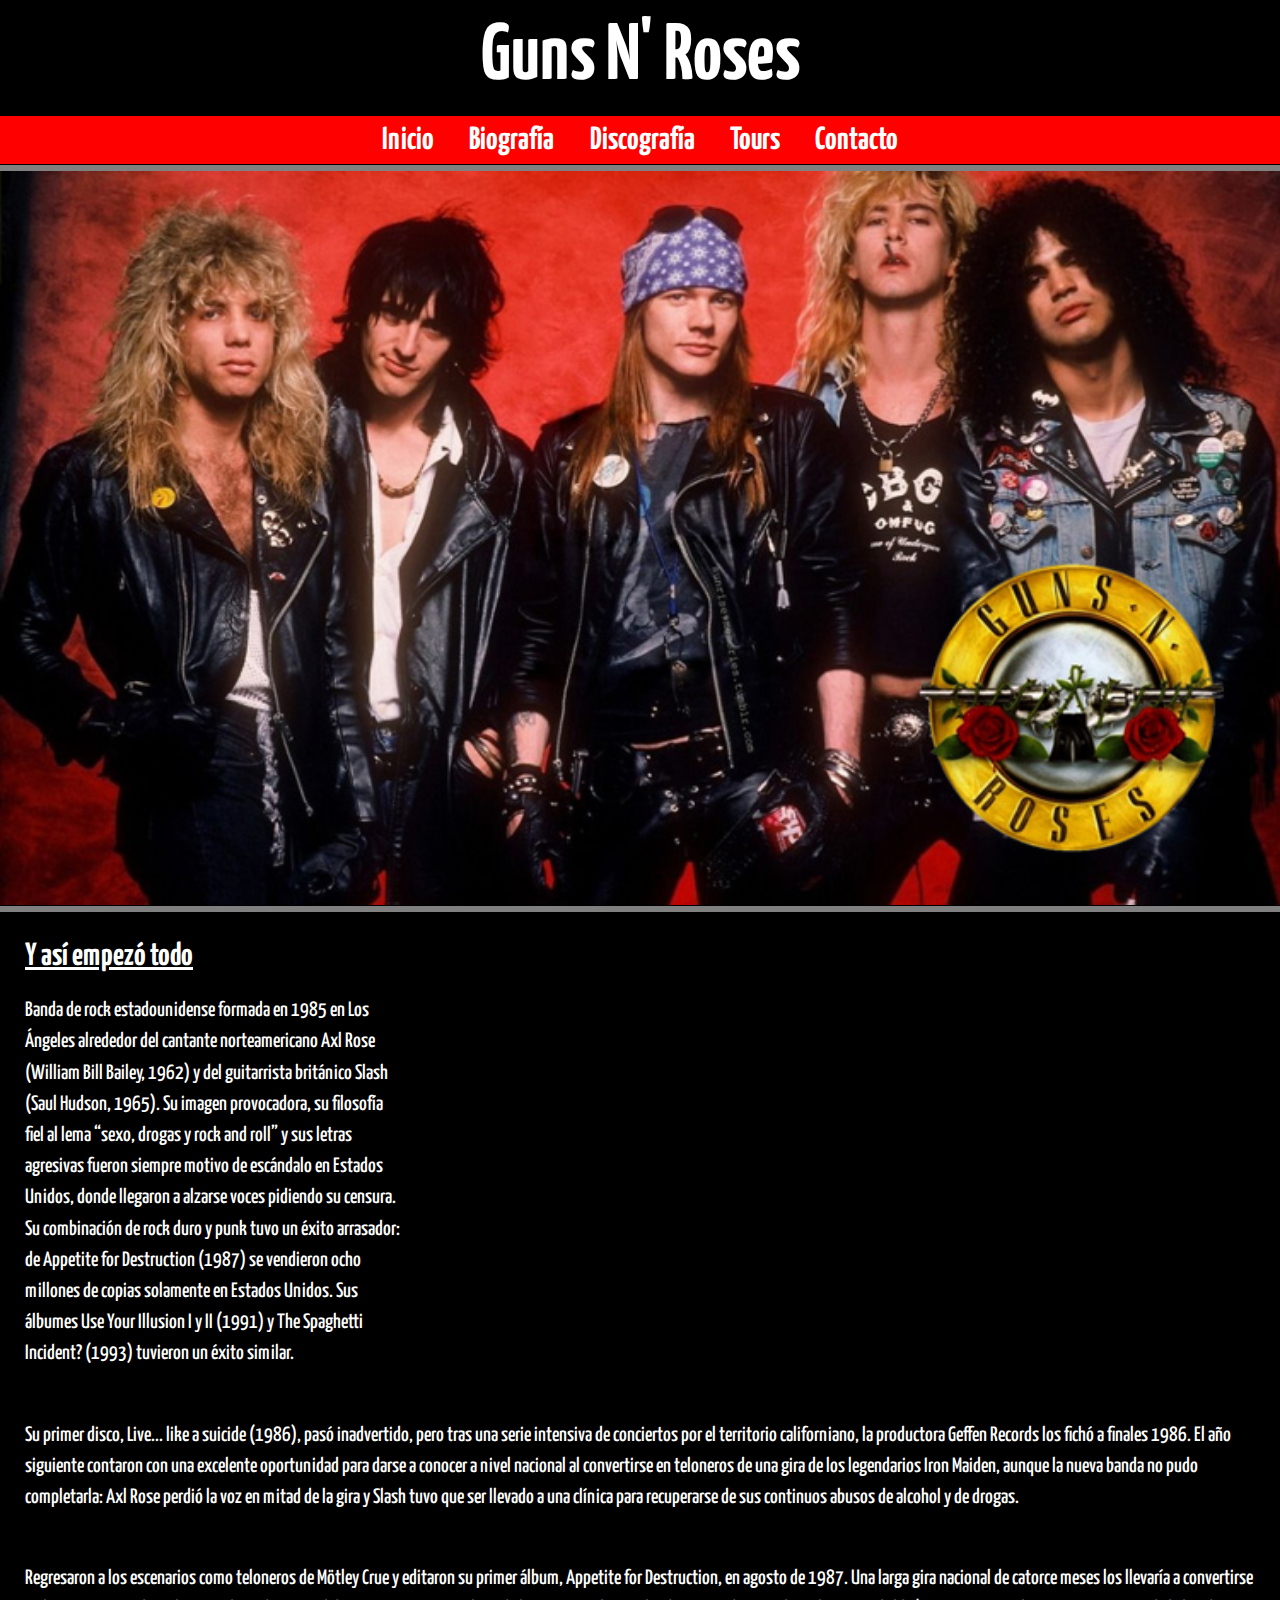
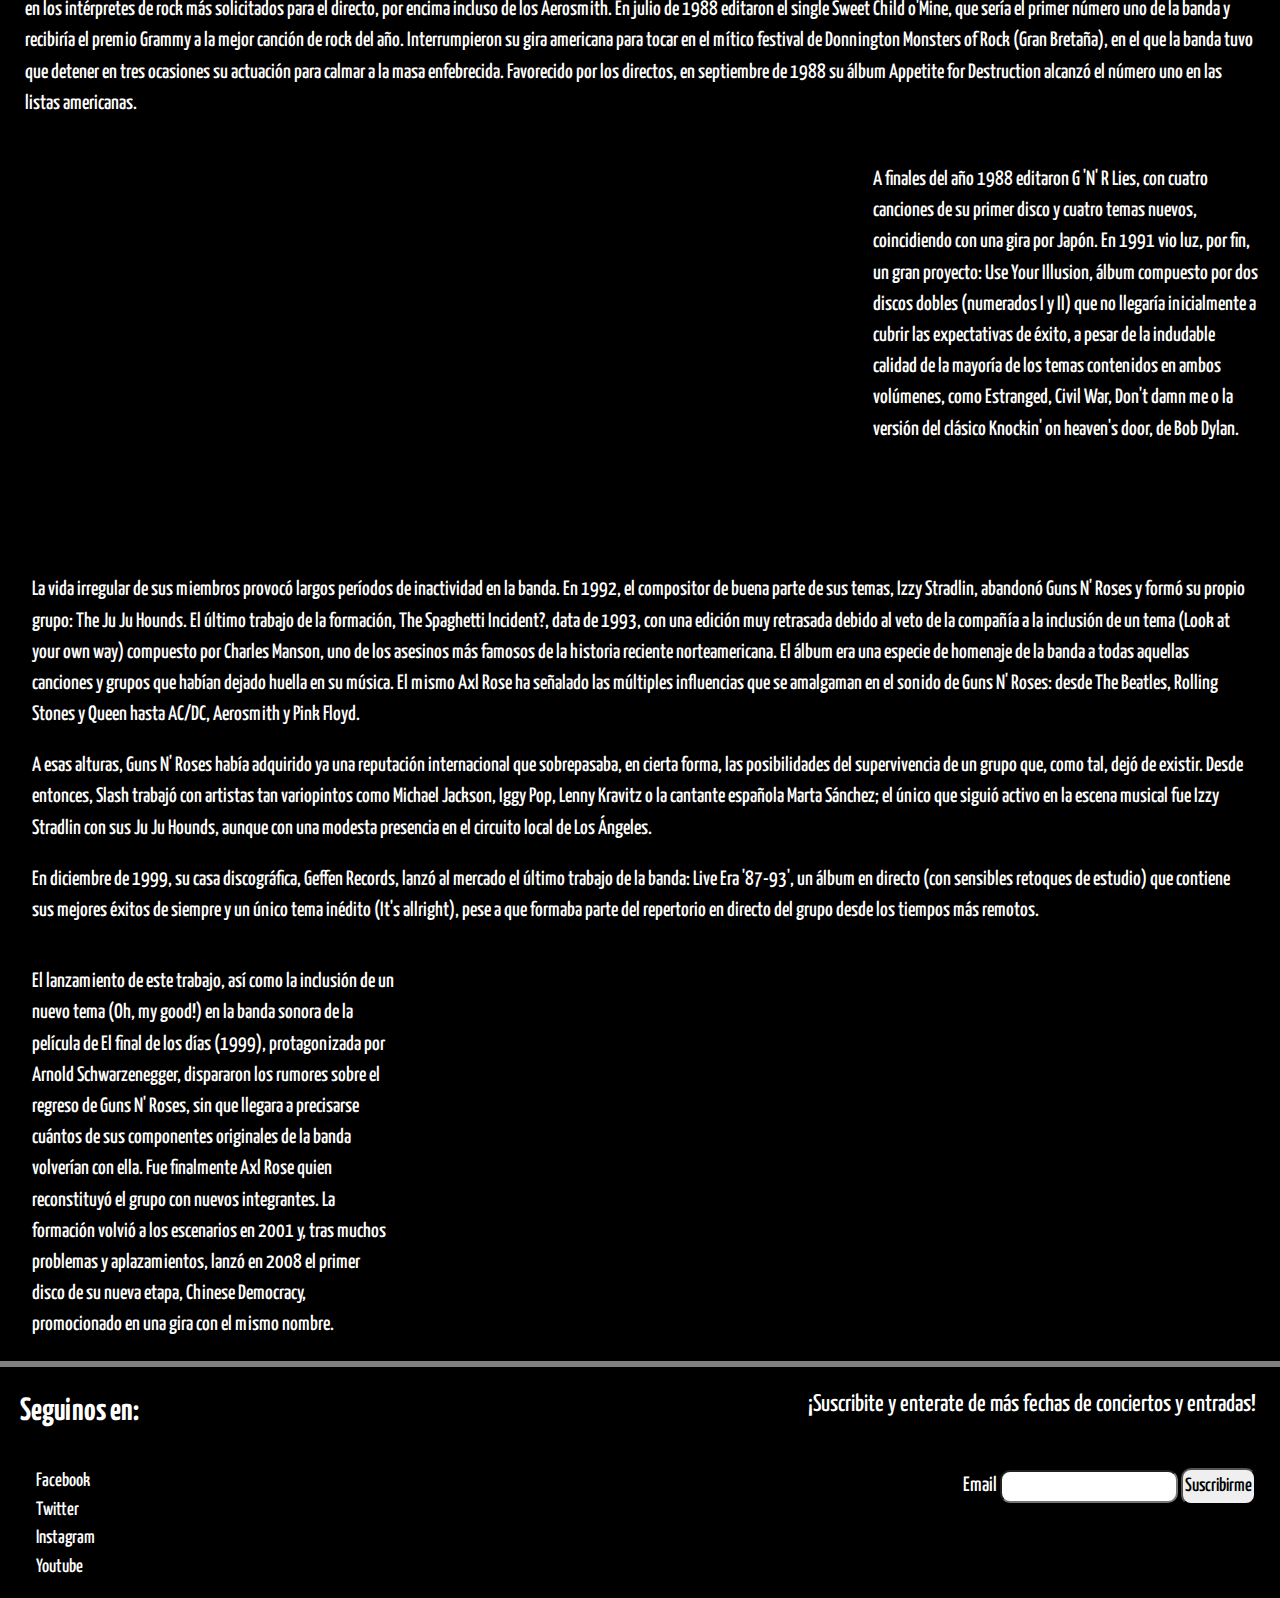
==== commit 9a74d9ac: "Modificación en el head de todas las páginas" ====
--- a/pag/biografia.html
+++ b/pag/biografia.html
@@ -6,326 +6,221 @@
     <meta http-equiv="X-UA-Compatible" content="IE=edge" />
     <meta name="viewport" content="width=device-width, initial-scale=1.0" />
     <link rel="stylesheet" href="https://cdn.jsdelivr.net/npm/bootstrap@5.2.0/dist/css/bootstrap.min.css" />
-    <link rel="stylesheet" href="../style/style.css" />
+    <link href="https://unpkg.com/aos@2.3.1/dist/aos.css" rel="stylesheet" />
     <link href="https://fonts.googleapis.com/css2?family=Yanone+Kaffeesatz:wght@300;500;700&display=swap"
         rel="stylesheet" />
+    <link rel="stylesheet" href="../style/style.css" />
     <title>Guns N' Roses</title>
 </head>
 
 <body>
     <div class="container-fluid">
         <div class="row">
+            <header class="col-12 p-0">
+                <h1 class="m-0">Guns N' Roses</h1>
+                <nav>
+                    <ul class="p-0">
+                        <li><a href="../index.html">Inicio</a></li>
+                        <li><a href="./biografia.html">Biografía</a></li>
+                        <li><a href="./discografia.html">Discografía</a></li>
+                        <li><a href="./tours.html">Tours</a></li>
+                        <li><a href="./contacto.html">Contacto</a></li>
+                    </ul>
+                </nav>
+            </header>
+        </div>
+        <div class="row">
             <div class="col p-0">
-                <header>
-                    <h1 class="m-0">Guns N' Roses</h1>
-                </header>
-            </div>
-            <div class="row m-0 p-0">
-                <div class="col p-0">
-                    <nav>
-                        <ul class="p-0">
-                            <li><a href="../index.html">Inicio</a></li>
-                            <li><a href="./biografia.html">Biografía</a></li>
-                            <li><a href="./discografia.html">Discografía</a></li>
-                            <li><a href="./tours.html">Tours</a></li>
-                            <li><a href="./contacto.html">Contacto</a></li>
+                <hr>
+            </div>
+        </div>
+        <div class="row">
+            <img src="../img/gunsnroses-portada.jpg" class="img-fluid p-0 m-0" alt="portada de la banda">
+        </div>
+        <div class="row">
+            <div class="col p-0">
+                <hr>
+            </div>
+        </div>
+
+        <main class="row">
+            <div class="col-12 col-xl-4 p-0 fondo-cont1">
+                <section class="biografia-1">
+                    <h2 class="biografia-1__titulo">Y así empezó todo</h2>
+                    <p>
+                        Banda de rock estadounidense formada en 1985 en Los Ángeles
+                        alrededor del cantante norteamericano Axl Rose (William Bill Bailey,
+                        1962) y del guitarrista británico Slash (Saul Hudson, 1965). Su
+                        imagen provocadora, su filosofía fiel al lema “sexo, drogas y rock
+                        and roll” y sus letras agresivas fueron siempre motivo de escándalo
+                        en Estados Unidos, donde llegaron a alzarse voces pidiendo su
+                        censura. Su combinación de rock duro y punk tuvo un éxito arrasador:
+                        de Appetite for Destruction (1987) se vendieron ocho millones de
+                        copias solamente en Estados Unidos. Sus álbumes Use Your Illusion I
+                        y II (1991) y The Spaghetti Incident? (1993) tuvieron un éxito
+                        similar.
+                    </p>
+                </section>
+            </div>
+            <div class="col-12 col-xl-8 fondo-img1">
+                <img src="../img/banda.jpg" alt="imagen de la banda" class="img-banda1" data-aos="fade-left"
+                    data-aos-duration="2000" data-aos-easing="ease-in">
+            </div>
+            <div class="col-12 col-xl-12 p-0">
+                <section class="biografia-2">
+                    <p>
+                        Su primer disco, Live... like a suicide (1986), pasó inadvertido,
+                        pero tras una serie intensiva de conciertos por el territorio
+                        californiano, la productora Geffen Records los fichó a finales 1986.
+                        El año siguiente contaron con una excelente oportunidad para darse a
+                        conocer a nivel nacional al convertirse en teloneros de una gira de
+                        los legendarios Iron Maiden, aunque la nueva banda no pudo
+                        completarla: Axl Rose perdió la voz en mitad de la gira y Slash tuvo
+                        que ser llevado a una clínica para recuperarse de sus continuos
+                        abusos de alcohol y de drogas.
+                    </p>
+                </section>
+            </div>
+            <div class="col-12 col-xl-12 fondo-cont2 p-0">
+                <section class="biografia-3">
+                    <p>
+                        Regresaron a los escenarios como teloneros de Mötley Crue y editaron
+                        su primer álbum, Appetite for Destruction, en agosto de 1987. Una
+                        larga gira nacional de catorce meses los llevaría a convertirse en
+                        los intérpretes de rock más solicitados para el directo, por encima
+                        incluso de los Aerosmith. En julio de 1988 editaron el single Sweet
+                        Child o'Mine, que sería el primer número uno de la banda y recibiría
+                        el premio Grammy a la mejor canción de rock del año. Interrumpieron
+                        su gira americana para tocar en el mítico festival de Donnington
+                        Monsters of Rock (Gran Bretaña), en el que la banda tuvo que detener
+                        en tres ocasiones su actuación para calmar a la masa enfebrecida.
+                        Favorecido por los directos, en septiembre de 1988 su álbum Appetite
+                        for Destruction alcanzó el número uno en las listas americanas.
+                    </p>
+                </section>
+            </div>
+            <div class="col-12 col-xl-4 order-xl-1 fondo-cont3 p-0">
+                <section>
+                    <p>
+                        A finales del año 1988 editaron G 'N' R Lies, con cuatro canciones
+                        de su primer disco y cuatro temas nuevos, coincidiendo con una gira
+                        por Japón. En 1991 vio luz, por fin, un gran proyecto: Use Your
+                        Illusion, álbum compuesto por dos discos dobles (numerados I y II)
+                        que no llegaría inicialmente a cubrir las expectativas de éxito, a
+                        pesar de la indudable calidad de la mayoría de los temas contenidos
+                        en ambos volúmenes, como Estranged, Civil War, Don't damn me o la
+                        versión del clásico Knockin' on heaven's door, de Bob Dylan.
+                    </p>
+                </section>
+            </div>
+            <div class="col-12 col-xl-8 order-xl-0 fondo-img2">
+                <img src="../img/banda2.jpg" alt="imagen de la banda" class="img-banda2" data-aos="fade-right"
+                    data-aos-duration="2000" data-aos-easing="ease-in">
+            </div>
+            <div class="col-12 order-xl-2 fondo-cont4">
+                <section>
+                    <p>
+                        La vida irregular de sus miembros provocó largos períodos de
+                        inactividad en la banda. En 1992, el compositor de buena parte de
+                        sus temas, Izzy Stradlin, abandonó Guns N' Roses y formó su propio
+                        grupo: The Ju Ju Hounds. El último trabajo de la formación, The
+                        Spaghetti Incident?, data de 1993, con una edición muy retrasada
+                        debido al veto de la compañía a la inclusión de un tema (Look at
+                        your own way) compuesto por Charles Manson, uno de los asesinos más
+                        famosos de la historia reciente norteamericana. El álbum era una
+                        especie de homenaje de la banda a todas aquellas canciones y grupos
+                        que habían dejado huella en su música. El mismo Axl Rose ha señalado
+                        las múltiples influencias que se amalgaman en el sonido de Guns N'
+                        Roses: desde The Beatles, Rolling Stones y Queen hasta AC/DC,
+                        Aerosmith y Pink Floyd.
+                    </p>
+                    <p>
+                        A esas alturas, Guns N' Roses había adquirido ya una reputación
+                        internacional que sobrepasaba, en cierta forma, las posibilidades
+                        del supervivencia de un grupo que, como tal, dejó de existir. Desde
+                        entonces, Slash trabajó con artistas tan variopintos como Michael
+                        Jackson, Iggy Pop, Lenny Kravitz o la cantante española Marta
+                        Sánchez; el único que siguió activo en la escena musical fue Izzy
+                        Stradlin con sus Ju Ju Hounds, aunque con una modesta presencia en
+                        el circuito local de Los Ángeles.
+                    </p>
+                    <p>
+                        En diciembre de 1999, su casa discográfica, Geffen Records, lanzó al
+                        mercado el último trabajo de la banda: Live Era '87-93', un álbum en
+                        directo (con sensibles retoques de estudio) que contiene sus mejores
+                        éxitos de siempre y un único tema inédito (It's allright), pese a
+                        que formaba parte del repertorio en directo del grupo desde los
+                        tiempos más remotos.
+                    </p>
+                </section>
+            </div>
+            <div class="col-12 col-xl-8 order-xl-4 fondo-img3">
+                <img src="../img/bandavivo.jpg" alt="imagen de la banda en vivo" class="img-banda3" data-aos="fade-left"
+                    data-aos-duration="2000" data-aos-easing="ease-in">
+            </div>
+            <div class="col-12 col-xl-4 order-xl-3 fondo-cont5">
+                <section>
+                    <p>
+                        El lanzamiento de este trabajo, así como la inclusión de un nuevo
+                        tema (Oh, my good!) en la banda sonora de la película de El final de
+                        los días (1999), protagonizada por Arnold Schwarzenegger, dispararon
+                        los rumores sobre el regreso de Guns N' Roses, sin que llegara a
+                        precisarse cuántos de sus componentes originales de la banda
+                        volverían con ella. Fue finalmente Axl Rose quien reconstituyó el
+                        grupo con nuevos integrantes. La formación volvió a los escenarios
+                        en 2001 y, tras muchos problemas y aplazamientos, lanzó en 2008 el
+                        primer disco de su nueva etapa, Chinese Democracy, promocionado en
+                        una gira con el mismo nombre.
+                    </p>
+                </section>
+            </div>
+        </main>
+        <div class="row">
+            <div class="col p-0">
+                <hr>
+            </div>
+        </div>
+        <div class="row">
+            <div class="col-12 col-xl-4 p-0">
+                <footer>
+                    <h2>Seguinos en:</h2>
+                    <div>
+                        <ul class="m-0 p-3">
+                            <li>
+                                <a href="https://es-la.facebook.com/gunsnroses" target="_blank">Facebook</a>
+                            </li>
+                            <li>
+                                <a href="https://twitter.com/gunsnroses?ref_src=twsrc%5Egoogle%7Ctwcamp%5Eserp%7Ctwgr%5Eauthor"
+                                    target="_blank">Twitter</a>
+                            </li>
+                            <li>
+                                <a href="https://www.instagram.com/gunsnroses/" target="_blank">Instagram</a>
+                            </li>
+                            <li>
+                                <a href="https://www.youtube.com/channel/UCIak6JLVOjqhStxrL1Lcytw"
+                                    target="_blank">Youtube</a>
+                            </li>
                         </ul>
-                    </nav>
-                </div>
-                <div>
-                    <div class="row">
-                        <div class="col p-0">
-                            <hr>
-                        </div>
                     </div>
-                    <div class="row">
-                        <img src="../img/gunsnroses-portada.jpg" class="img-fluid p-0 m-0" alt="portada de la banda">
+                </footer>
+            </div>
+            <div class="col-12 col-xl-8 p-0 fondo-susc">
+                <h3 class="m-0 p-4">¡Suscribite y enterate de más fechas de conciertos y entradas!</h3>
+                <form>
+                    <div class="p-4 suscripcion">
+                        <label for="email-usuario">Email</label>
+                        <input type="email" id="email-usuario" name="email-usuario" class="suscripcion__email" />
+                        <input type="submit" value="Suscribirme" class="suscripcion__boton" />
                     </div>
-                    <div class="row">
-                        <div class="col p-0">
-                            <hr>
-                        </div>
-                    </div>
-
-                    <div class="row">
-                        <div class="col-sm-12 col-xl-4 p-0 fondo-cont1">
-                           <section class="biografia-1">
-                            <h2 class="biografia-1__titulo">Y así empezó todo</h2>
-                            <p>
-                                    Banda de rock estadounidense formada en 1985 en Los Ángeles
-                                    alrededor del cantante norteamericano Axl Rose (William Bill Bailey,
-                                    1962) y del guitarrista británico Slash (Saul Hudson, 1965). Su
-                                    imagen provocadora, su filosofía fiel al lema “sexo, drogas y rock
-                                    and roll” y sus letras agresivas fueron siempre motivo de escándalo
-                                    en Estados Unidos, donde llegaron a alzarse voces pidiendo su
-                                    censura. Su combinación de rock duro y punk tuvo un éxito arrasador:
-                                    de Appetite for Destruction (1987) se vendieron ocho millones de
-                                    copias solamente en Estados Unidos. Sus álbumes Use Your Illusion I
-                                    y II (1991) y The Spaghetti Incident? (1993) tuvieron un éxito
-                                    similar.
-                            </p>
-                            </section>
-                        </div>
-                        <div class="col-sm-12 col-xl-8 fondo-img1">
-                            <img src="../img/banda.jpg" alt="imagen de la banda" class="img-banda1">
-                        </div>
-                        <div class="col-sm-12 col-xl-12 p-0">
-                            <section class="biografia-2">
-                                <p>
-                                Su primer disco, Live... like a suicide (1986), pasó inadvertido,
-                                pero tras una serie intensiva de conciertos por el territorio
-                                californiano, la productora Geffen Records los fichó a finales 1986.
-                                El año siguiente contaron con una excelente oportunidad para darse a
-                                conocer a nivel nacional al convertirse en teloneros de una gira de
-                                los legendarios Iron Maiden, aunque la nueva banda no pudo
-                                completarla: Axl Rose perdió la voz en mitad de la gira y Slash tuvo
-                                que ser llevado a una clínica para recuperarse de sus continuos
-                                abusos de alcohol y de drogas.
-                                </p>
-                            </section>
-                        </div>
-                        <div class="col-sm-12 col-xl-12 fondo-cont2 p-0">
-                            <section class="biografia-3">
-                                <p>
-                                    Regresaron a los escenarios como teloneros de Mötley Crue y editaron
-                                    su primer álbum, Appetite for Destruction, en agosto de 1987. Una
-                                    larga gira nacional de catorce meses los llevaría a convertirse en
-                                    los intérpretes de rock más solicitados para el directo, por encima
-                                    incluso de los Aerosmith. En julio de 1988 editaron el single Sweet
-                                    Child o'Mine, que sería el primer número uno de la banda y recibiría
-                                    el premio Grammy a la mejor canción de rock del año. Interrumpieron
-                                    su gira americana para tocar en el mítico festival de Donnington
-                                    Monsters of Rock (Gran Bretaña), en el que la banda tuvo que detener
-                                    en tres ocasiones su actuación para calmar a la masa enfebrecida.
-                                    Favorecido por los directos, en septiembre de 1988 su álbum Appetite
-                                    for Destruction alcanzó el número uno en las listas americanas.
-                                </p>
-                            </section>
-                        </div>
-                        <div class="col-sm-12 col-xl-4 order-xl-1 fondo-cont3 p-0">
-                            <section>
-                                <p>
-                                    A finales del año 1988 editaron G 'N' R Lies, con cuatro canciones
-                                    de su primer disco y cuatro temas nuevos, coincidiendo con una gira
-                                    por Japón. En 1991 vio luz, por fin, un gran proyecto: Use Your
-                                    Illusion, álbum compuesto por dos discos dobles (numerados I y II)
-                                    que no llegaría inicialmente a cubrir las expectativas de éxito, a
-                                    pesar de la indudable calidad de la mayoría de los temas contenidos
-                                    en ambos volúmenes, como Estranged, Civil War, Don't damn me o la
-                                    versión del clásico Knockin' on heaven's door, de Bob Dylan.
-                                </p>
-                            </section>
-                        </div>
-                        <div class="col-sm-12 col-xl-8 order-xl-0 fondo-img2">
-                            <img src="../img/banda2.jpg" alt="imagen de la banda" class="img-banda2">
-                        </div>
-                        <div class="col-sm-12 order-xl-2 fondo-cont4">
-                            <section>
-                                <p>
-                                    La vida irregular de sus miembros provocó largos períodos de
-                                    inactividad en la banda. En 1992, el compositor de buena parte de
-                                    sus temas, Izzy Stradlin, abandonó Guns N' Roses y formó su propio
-                                    grupo: The Ju Ju Hounds. El último trabajo de la formación, The
-                                    Spaghetti Incident?, data de 1993, con una edición muy retrasada
-                                    debido al veto de la compañía a la inclusión de un tema (Look at
-                                    your own way) compuesto por Charles Manson, uno de los asesinos más
-                                    famosos de la historia reciente norteamericana. El álbum era una
-                                    especie de homenaje de la banda a todas aquellas canciones y grupos
-                                    que habían dejado huella en su música. El mismo Axl Rose ha señalado
-                                    las múltiples influencias que se amalgaman en el sonido de Guns N'
-                                    Roses: desde The Beatles, Rolling Stones y Queen hasta AC/DC,
-                                    Aerosmith y Pink Floyd.
-                                </p>
-                                <p>
-                                    A esas alturas, Guns N' Roses había adquirido ya una reputación
-                                    internacional que sobrepasaba, en cierta forma, las posibilidades
-                                    del supervivencia de un grupo que, como tal, dejó de existir. Desde
-                                    entonces, Slash trabajó con artistas tan variopintos como Michael
-                                    Jackson, Iggy Pop, Lenny Kravitz o la cantante española Marta
-                                    Sánchez; el único que siguió activo en la escena musical fue Izzy
-                                    Stradlin con sus Ju Ju Hounds, aunque con una modesta presencia en
-                                    el circuito local de Los Ángeles.
-                                </p>
-                                <p>
-                                    En diciembre de 1999, su casa discográfica, Geffen Records, lanzó al
-                                    mercado el último trabajo de la banda: Live Era '87-93', un álbum en
-                                    directo (con sensibles retoques de estudio) que contiene sus mejores
-                                    éxitos de siempre y un único tema inédito (It's allright), pese a
-                                    que formaba parte del repertorio en directo del grupo desde los
-                                    tiempos más remotos.
-                                </p>
-                            </section>
-                        </div>
-                        <div class="col-sm-12 col-xl-8 order-xl-4 fondo-img3">
-                            <img src="../img/bandavivo.jpg" alt="imagen de la banda en vivo" class="img-banda3">
-                        </div>
-                        <div class="col-sm-12 col-xl-4 order-xl-3 fondo-cont5">
-                            <section>
-                                <p>
-                                    El lanzamiento de este trabajo, así como la inclusión de un nuevo
-                                    tema (Oh, my good!) en la banda sonora de la película de El final de
-                                    los días (1999), protagonizada por Arnold Schwarzenegger, dispararon
-                                    los rumores sobre el regreso de Guns N' Roses, sin que llegara a
-                                    precisarse cuántos de sus componentes originales de la banda
-                                    volverían con ella. Fue finalmente Axl Rose quien reconstituyó el
-                                    grupo con nuevos integrantes. La formación volvió a los escenarios
-                                    en 2001 y, tras muchos problemas y aplazamientos, lanzó en 2008 el
-                                    primer disco de su nueva etapa, Chinese Democracy, promocionado en
-                                    una gira con el mismo nombre.
-                                </p>
-                            </section>
-                        </div>
-
-                        
-                    </div>
-                    
-                    <!-- <main>
-                        <section class="biografia">
-                            <h2 class="biografia__titulo">Y así empezó todo</h2>
-                            <p>
-                                Banda de rock estadounidense formada en 1985 en Los Ángeles
-                                alrededor del cantante norteamericano Axl Rose (William Bill Bailey,
-                                1962) y del guitarrista británico Slash (Saul Hudson, 1965). Su
-                                imagen provocadora, su filosofía fiel al lema “sexo, drogas y rock
-                                and roll” y sus letras agresivas fueron siempre motivo de escándalo
-                                en Estados Unidos, donde llegaron a alzarse voces pidiendo su
-                                censura. Su combinación de rock duro y punk tuvo un éxito arrasador:
-                                de Appetite for Destruction (1987) se vendieron ocho millones de
-                                copias solamente en Estados Unidos. Sus álbumes Use Your Illusion I
-                                y II (1991) y The Spaghetti Incident? (1993) tuvieron un éxito
-                                similar.
-                            </p>
-                            <div class="biografia__imagenbanda"></div>
-                            <p>
-                                Su primer disco, Live... like a suicide (1986), pasó inadvertido,
-                                pero tras una serie intensiva de conciertos por el territorio
-                                californiano, la productora Geffen Records los fichó a finales 1986.
-                                El año siguiente contaron con una excelente oportunidad para darse a
-                                conocer a nivel nacional al convertirse en teloneros de una gira de
-                                los legendarios Iron Maiden, aunque la nueva banda no pudo
-                                completarla: Axl Rose perdió la voz en mitad de la gira y Slash tuvo
-                                que ser llevado a una clínica para recuperarse de sus continuos
-                                abusos de alcohol y de drogas.
-                            </p>
-                            <p>
-                                Regresaron a los escenarios como teloneros de Mötley Crue y editaron
-                                su primer álbum, Appetite for Destruction, en agosto de 1987. Una
-                                larga gira nacional de catorce meses los llevaría a convertirse en
-                                los intérpretes de rock más solicitados para el directo, por encima
-                                incluso de los Aerosmith. En julio de 1988 editaron el single Sweet
-                                Child o'Mine, que sería el primer número uno de la banda y recibiría
-                                el premio Grammy a la mejor canción de rock del año. Interrumpieron
-                                su gira americana para tocar en el mítico festival de Donnington
-                                Monsters of Rock (Gran Bretaña), en el que la banda tuvo que detener
-                                en tres ocasiones su actuación para calmar a la masa enfebrecida.
-                                Favorecido por los directos, en septiembre de 1988 su álbum Appetite
-                                for Destruction alcanzó el número uno en las listas americanas.
-                            </p>
-                            <p>
-                                A finales del año 1988 editaron G 'N' R Lies, con cuatro canciones
-                                de su primer disco y cuatro temas nuevos, coincidiendo con una gira
-                                por Japón. En 1991 vio luz, por fin, un gran proyecto: Use Your
-                                Illusion, álbum compuesto por dos discos dobles (numerados I y II)
-                                que no llegaría inicialmente a cubrir las expectativas de éxito, a
-                                pesar de la indudable calidad de la mayoría de los temas contenidos
-                                en ambos volúmenes, como Estranged, Civil War, Don't damn me o la
-                                versión del clásico Knockin' on heaven's door, de Bob Dylan.
-                            </p>
-                            <div class="biografia__imagenbanda2"></div>
-                            <p>
-                                La vida irregular de sus miembros provocó largos períodos de
-                                inactividad en la banda. En 1992, el compositor de buena parte de
-                                sus temas, Izzy Stradlin, abandonó Guns N' Roses y formó su propio
-                                grupo: The Ju Ju Hounds. El último trabajo de la formación, The
-                                Spaghetti Incident?, data de 1993, con una edición muy retrasada
-                                debido al veto de la compañía a la inclusión de un tema (Look at
-                                your own way) compuesto por Charles Manson, uno de los asesinos más
-                                famosos de la historia reciente norteamericana. El álbum era una
-                                especie de homenaje de la banda a todas aquellas canciones y grupos
-                                que habían dejado huella en su música. El mismo Axl Rose ha señalado
-                                las múltiples influencias que se amalgaman en el sonido de Guns N'
-                                Roses: desde The Beatles, Rolling Stones y Queen hasta AC/DC,
-                                Aerosmith y Pink Floyd.
-                            </p>
-                            <p>
-                                A esas alturas, Guns N' Roses había adquirido ya una reputación
-                                internacional que sobrepasaba, en cierta forma, las posibilidades
-                                del supervivencia de un grupo que, como tal, dejó de existir. Desde
-                                entonces, Slash trabajó con artistas tan variopintos como Michael
-                                Jackson, Iggy Pop, Lenny Kravitz o la cantante española Marta
-                                Sánchez; el único que siguió activo en la escena musical fue Izzy
-                                Stradlin con sus Ju Ju Hounds, aunque con una modesta presencia en
-                                el circuito local de Los Ángeles.
-                            </p>
-                            <p>
-                                En diciembre de 1999, su casa discográfica, Geffen Records, lanzó al
-                                mercado el último trabajo de la banda: Live Era '87-93', un álbum en
-                                directo (con sensibles retoques de estudio) que contiene sus mejores
-                                éxitos de siempre y un único tema inédito (It's allright), pese a
-                                que formaba parte del repertorio en directo del grupo desde los
-                                tiempos más remotos.
-                            </p>
-                            <div class="biografia__bandavivo"></div>
-                            <p>
-                                El lanzamiento de este trabajo, así como la inclusión de un nuevo
-                                tema (Oh, my good!) en la banda sonora de la película de El final de
-                                los días (1999), protagonizada por Arnold Schwarzenegger, dispararon
-                                los rumores sobre el regreso de Guns N' Roses, sin que llegara a
-                                precisarse cuántos de sus componentes originales de la banda
-                                volverían con ella. Fue finalmente Axl Rose quien reconstituyó el
-                                grupo con nuevos integrantes. La formación volvió a los escenarios
-                                en 2001 y, tras muchos problemas y aplazamientos, lanzó en 2008 el
-                                primer disco de su nueva etapa, Chinese Democracy, promocionado en
-                                una gira con el mismo nombre.
-                            </p>
-                        </section>
-                    </main> -->
-
-
-                    <div class="row">
-                        <div class="col p-0">
-                            <hr>
-                        </div>
-                    </div>
-                    <div class="row">
-                        <div class="col-sm col-xl-4 p-0">
-                            <footer>
-                                <h2>Seguinos en:</h2>
-                                <div>
-                                    <ul class="m-0 p-3">
-                                        <li>
-                                            <a href="https://es-la.facebook.com/gunsnroses" target="_blank">Facebook</a>
-                                        </li>
-                                        <li>
-                                            <a href="https://twitter.com/gunsnroses?ref_src=twsrc%5Egoogle%7Ctwcamp%5Eserp%7Ctwgr%5Eauthor"
-                                                target="_blank">Twitter</a>
-                                        </li>
-                                        <li>
-                                            <a href="https://www.instagram.com/gunsnroses/"
-                                                target="_blank">Instagram</a>
-                                        </li>
-                                        <li>
-                                            <a href="https://www.youtube.com/channel/UCIak6JLVOjqhStxrL1Lcytw"
-                                                target="_blank">Youtube</a>
-                                        </li>
-                                    </ul>
-                                </div>
-                            </footer>
-                        </div>
-                        <div class="col-sm-12 col-xl-8 p-0 fondo-susc">
-                            <h3 class="m-0 p-4">¡Suscribite y enterate de más fechas de conciertos y entradas!</h3>
-                            <form>
-                                <div class="p-4 suscripcion">
-                                    <label for="email-usuario">Email</label>
-                                    <input type="email" id="email-usuario" name="email-usuario"
-                                        class="suscripcion__email" />
-                                    <input type="submit" value="Suscribirme" class="suscripcion__boton" />
-                                </div>
-                            </form>
-                        </div>
-                    </div>
-                </div>
-                <script src="https://cdn.jsdelivr.net/npm/bootstrap@5.2.0/dist/js/bootstrap.bundle.min.js"></script>
+                </form>
+            </div>
+        </div>
+    </div>
+    <script src="https://cdn.jsdelivr.net/npm/bootstrap@5.2.0/dist/js/bootstrap.bundle.min.js"></script>
+    <script src="https://unpkg.com/aos@2.3.1/dist/aos.js"></script>
+    <script>
+        AOS.init();
+    </script>
 </body>
 
 </html>--- a/style/style.css
+++ b/style/style.css
@@ -1,530 +1,347 @@
-/* *{
-    margin: 0;
-    padding: 0;
-    box-sizing: border-box;
-}
-
-a{
-    text-decoration: none;
-    color: white;
-}
-
-h1{
-    font-family: 'Yanone Kaffeesatz', sans-serif;
-    font-weight: 700; 
-    font-size: 5rem;
-    text-align: center;
-    background-color: black;
-    color: white;
-    padding: 16px;
-}
-
-
-nav ul{
-    background-color: rgb(255, 0, 0);
-    color: white;
-    padding: 8px;
-    text-align: center;
-    
-}
-
-nav ul li{
-        list-style-type: none;
-        display: inline-block;
-        font-family: 'Yanone Kaffeesatz', sans-serif ;
-        font-weight: 700;
-        font-size: 2rem;
-        margin-inline: 15px;
-}
-
-:root{
-    font-size: 16px;
-}
-
-hr{
-    padding: 3px;
-    background-color:yellow;
-    border-color: black;
-}
-
-.biografia{
-    background-color:black;
-    padding: 5px;
-}
-
-.biografia__titulo{
-    font-size: 2rem;
-    font-family: 'Yanone Kaffeesatz', sans-serif;
-    font-weight: 700;
-    text-decoration: underline;
-    margin: 20px;
-    color: white;
-}
-
-.biografia__imagenbanda{
-    width: 40% ;
-    height: 40vh;
-    background-image: url("../img/banda.jpg");
-    background-repeat: no-repeat;
-    background-size: cover;
-    background-position: center;
-    border: 5px solid yellow;
-    margin-left: 360px;
-}
-
-.biografia__imagenbanda2{
-    width: 40% ;
-    height: 40vh;
-    background-image: url("../img/banda2.jpg");
-    background-repeat: no-repeat;
-    background-size: cover;
-    background-position: center;
-    border: 5px solid yellow;
-    margin-left: 360px;
-}
-
-.biografia__bandavivo{
-    width: 40% ;
-    height: 40vh;
-    background-image: url("../img/bandavivo.jpg");
-    background-repeat: no-repeat;
-    background-size: cover;
-    background-position: center;
-    border: 5px solid yellow;
-    margin-left: 360px;
-}       
-
-p{
-    font-size: 1.3rem;
-    font-family: 'Yanone Kaffeesatz', sans-serif;
-    font-weight: 500;
-    margin: 20px;
-    color: white;
-}
-
-
-footer{
-    background-color: black;
-    padding-top: 5px;
-}
-footer h2{
-    font-size: 2rem;
-    font-family: 'Yanone Kaffeesatz', sans-serif;
-    font-weight: 700;
-    margin: 20px;
-    color: white;
-}
-
-footer h3{
-    font-size: 1.5rem;
-    font-family: 'Yanone Kaffeesatz', sans-serif;
-    font-weight: 500;
-    margin: 20px;
-    color: white;
-    text-align: center;
-
-}
-
-footer div li{
-    font-size: 1.2rem;
-    font-family: 'Yanone Kaffeesatz', sans-serif;
-    font-weight: 500;
-    margin-left: 20px;
-    list-style-type: none;
-}
-
-.suscripcion{
-    font-size: 1.3rem;
-    font-family: 'Yanone Kaffeesatz', sans-serif;
-    font-weight: 500;
-    margin-left: 20px;
-    color: white;
-    text-align: center;
-}
-
-.suscripcion__boton{
-    color:black;
-    font-size: 1.2rem;
-    font-family: 'Yanone Kaffeesatz', sans-serif;
-    font-weight: 500;
-    padding: 2px;
-}
-
-.suscripcion__email{
-    font-size: 1.2rem;
-    font-family: 'Yanone Kaffeesatz', sans-serif;
-    font-weight: 500;
-}
-
-.contacto{
-    background-color: black;
-    padding: 20px;
-}
-
-.contacto__marco{
-    border: solid white 4px;
-    padding: 20px;
-}
-
-.contacto h2{
-    font-size: 2rem;
-    font-family: 'Yanone Kaffeesatz', sans-serif;
-    font-weight: 700;
-    margin: 20px;
-    color: white;
-    text-align: center;
-}
-
-.contacto label{
-    font-size: 1.2rem;
-    font-family: 'Yanone Kaffeesatz', sans-serif;
-    font-weight: 500;
-    color: white;
-    margin: 20px;
-}
-
-.contacto input{
-    font-size: 1.2rem;
-    font-family: 'Yanone Kaffeesatz', sans-serif;
-    font-weight: 500;
-    padding: 2px;
-}
-
-.contacto div{
-    text-align: center;
-    margin: 10px 0px 10px;
-}
-
-.inicio{
-    background-color: black;
-    padding: 20px;
-}
-.inicio__titulo{
-    font-size: 2rem;
-    font-family: 'Yanone Kaffeesatz', sans-serif;
-    font-weight: 700;
-    text-decoration: underline;
-    margin: 20px;
-    color: white;
-}
-
-.inicio__video{
-    width: 45vw;
-    border: solid yellow 5px;
-}
-
-.inicio__imagen{
-    width: 45vw;
-    border: solid yellow 5px;
-}
-
-.inicio div{
-    display: flex;
-    justify-content: space-around;
-    margin-bottom: 15px;
-    
-} */
-
-*{
-    margin: 0;
-    padding: 0;
-    box-sizing: border-box;
-}
-
+* {
+  margin: 0;
+  padding: 0;
+  box-sizing: border-box;
+}
+
+a {
+  text-decoration: none;
+  color: white;
+}
+
+a:hover {
+  color: white;
+}
+
+:root {
+  font-size: 16px;
+}
+
+p {
+  font-size: 1.3rem;
+  font-family: "Yanone Kaffeesatz", sans-serif;
+  font-weight: 500;
+  margin: 20px;
+  color: white;
+}
 
 header {
-    background-color: black;
-}
-h1{
-        font-family: 'Yanone Kaffeesatz', sans-serif;
-        font-weight: 700; 
-        font-size: 5rem;
-        text-align: center;
-        background-color: black;
-        color: white;
-        padding: 10px;
-}
-
-a{
-        text-decoration: none;
-        color: white;
-}
-
-
-
-nav ul{
-        background-color: rgb(255, 0, 0);
-        color: white;
-        text-align: center;
-        margin: 0px;
-        padding-left: 0px;
-        
-}
-
-nav ul li{
-        list-style-type: none;
-        display: inline-block;
-        font-family: 'Yanone Kaffeesatz', sans-serif ;
-        font-weight: 700;
-        font-size: 2rem;
-        margin-inline: 15px;
-}   
-
-p{
-    font-size: 1.3rem;
-    font-family: 'Yanone Kaffeesatz', sans-serif;
-    font-weight: 500;
-    margin: 20px;
-    color: white;
-}
-
-hr{
-    padding: 3px;
-    background-color:grey;
-    border-color: black;
-    margin: 0px;
-    
-}
-
-:root{
-        font-size: 16px;
-}
-
-.intro{
-    background-color: black;
-}
-
-.intro__titulo{
-    font-size: 2rem;
-    font-family: 'Yanone Kaffeesatz', sans-serif;
-    font-weight: 700;
-    text-decoration: underline;
-    margin: 20px;
-    color: white;
-    text-align: center;
-}
-
-.intro__p1,.intro__p2{
-    text-align: center;
-}
-
-.fondo-vid{
-    background-color: black;
-}
-
-video{
-    width: 30vw;
-    height: 50vh;
-    border: solid grey 5px;
-    background-color: black;
-    margin: 20px;
-}
-
-.fondo-img{
-    background-color: black;
-}
-
-.fondo-img__estilo{
-    width: 30vw;
-    height: 50vh;
-    border: solid grey 5px;
-    margin: 20px;
-}
-
-footer{
-    padding-top: 5px;
-    background-color: black;
-}
-
-footer h2{
-    font-size: 2rem;
-    font-family: 'Yanone Kaffeesatz', sans-serif;
-    font-weight: 700;
-    margin: 20px;
-    color: white;
-    text-align: center;
-}
-
-footer div li{
-    font-size: 1.2rem;
-    font-family: 'Yanone Kaffeesatz', sans-serif;
-    font-weight: 500;
-    margin-left: 20px;
-    list-style-type: none;
-    display: inline-block;
-}
-
-h3{
-    font-size: 1.5rem;
-    font-family: 'Yanone Kaffeesatz', sans-serif;
-    font-weight: 500;
-    color: white;       
-    text-align: center;
-    background-color: black;
-}
-
+  background-color: black;
+}
+
+h1 {
+  font-family: "Yanone Kaffeesatz", sans-serif;
+  font-weight: 700;
+  font-size: 5rem;
+  text-align: center;
+  background-color: black;
+  color: white;
+  padding: 10px;
+  animation-name: mostrar-titulo;
+  animation-duration: 3s;
+  animation-iteration-count: 1;
+}
+
+@keyframes mostrar-titulo {
+  0% {
+    opacity: 0;
+  }
+  100% {
+    opacity: 1;
+  }
+}
+nav ul {
+  background-color: rgb(255, 0, 0);
+  color: white;
+  text-align: center;
+  margin: 0px;
+  padding-left: 0px;
+}
+nav ul li {
+  list-style-type: none;
+  display: inline-block;
+  font-family: "Yanone Kaffeesatz", sans-serif;
+  font-weight: 700;
+  font-size: 2rem;
+  margin-inline: 15px;
+  animation-name: fade;
+  animation-duration: 3s;
+  animation-iteration-count: 1;
+}
+nav ul li:hover {
+  scale: 1.3;
+  transition-duration: 2s;
+}
+
+@keyframes fade {
+  from {
+    transform: translateY(-15px);
+    opacity: 0;
+  }
+  to {
+    transform: translateY(0px);
+    opacity: 1;
+  }
+}
+.intro {
+  background-color: black;
+}
+.intro__titulo {
+  font-size: 2rem;
+  font-family: "Yanone Kaffeesatz", sans-serif;
+  font-weight: 700;
+  text-decoration: underline;
+  margin: 20px;
+  color: white;
+  text-align: center;
+}
+.intro__p1, .intro__p2 {
+  text-align: center;
+}
+
+.fondo-cont1 {
+  background-color: black;
+}
+
+.biografia-1 {
+  background-color: black;
+  padding: 5px;
+}
+.biografia-1__titulo {
+  font-size: 2rem;
+  font-family: "Yanone Kaffeesatz", sans-serif;
+  font-weight: 700;
+  text-decoration: underline;
+  margin: 20px;
+  color: white;
+}
+
+.biografia-2 {
+  background-color: black;
+  padding: 5px;
+}
+
+.biografia-3 {
+  background-color: black;
+  padding: 5px;
+}
+
+.fondo-cont3 {
+  background-color: black;
+}
+
+.fondo-cont4 {
+  background-color: black;
+}
+
+.fondo-cont5 {
+  background-color: black;
+}
+
+footer {
+  padding-top: 5px;
+  background-color: black;
+}
+footer h2 {
+  font-size: 2rem;
+  font-family: "Yanone Kaffeesatz", sans-serif;
+  font-weight: 700;
+  margin: 20px;
+  color: white;
+  text-align: center;
+}
+footer div li {
+  font-size: 1.2rem;
+  font-family: "Yanone Kaffeesatz", sans-serif;
+  font-weight: 500;
+  margin-left: 20px;
+  list-style-type: none;
+  display: inline-block;
+}
 footer ul {
-    text-align: center;
-    
-}
-
-.suscripcion{
-    font-size: 1.3rem;
-    font-family: 'Yanone Kaffeesatz', sans-serif;
-    font-weight: 500;
-    color: white;
-    text-align: center;
-    background-color: black;
-}
-
-.suscripcion__boton{
-    color:black;
-    font-size: 1.2rem;
-    font-family: 'Yanone Kaffeesatz', sans-serif;
-    font-weight: 500;
-    padding: 2px;
-    border-radius: 10px;
-}
-
-.suscripcion__email{
-    font-size: 1.2rem;
-    font-family: 'Yanone Kaffeesatz', sans-serif;
-    font-weight: 500;
-}
-
-.fondo-susc{
-    background-color: black;
-}
-
-.fondo-cont1{
-    background-color: black;
-}
-.biografia-1{
-    background-color:black;
-    padding: 5px;
-}
-
-.biografia-1__titulo{
-    font-size: 2rem;
-    font-family: 'Yanone Kaffeesatz', sans-serif;
-    font-weight: 700;
-    text-decoration: underline;
-    margin: 20px;
-    color: white;
-}
-
-.img-banda1{
-    width: 80% ;
-    height: 80%;
-    border: 5px solid grey;
-    margin-top: 20px;
-    
-}
-
-.fondo-img1{
-    background-color: black;
-    display: flex;
-    justify-content: center;
-    align-items: center;
-}
-
-.biografia-2{
-    background-color:black;
-    padding: 5px;   
-}
-
-.fondo-cont1{
-    background-color: black;
-}
-
-.biografia-3{
-    background-color:black;
-    padding: 5px;
-}
-
-.fondo-cont3{
-    background-color: black;
-}
-
-.img-banda2{
-    width: 80% ;
-    height: 100%;
-    border: 5px solid grey;
-    
-}
-
-.fondo-img2{
-    background-color: black;
-    display: flex;
-    justify-content: center;
-    align-items: center;
-    padding: 20px;
-}
-
-.fondo-cont4{
-    background-color: black;
-}
-
-.img-banda3{
-    width: 80% ;
-    height: 100%;
-    border: 5px solid grey;
-    
+  text-align: center;
+}
+
+h3 {
+  font-size: 1.5rem;
+  font-family: "Yanone Kaffeesatz", sans-serif;
+  font-weight: 500;
+  color: white;
+  text-align: center;
+  background-color: black;
+}
+
+.fondo-susc {
+  background-color: black;
+}
+
+.suscripcion {
+  font-size: 1.3rem;
+  font-family: "Yanone Kaffeesatz", sans-serif;
+  font-weight: 500;
+  color: white;
+  text-align: center;
+  background-color: black;
+}
+.suscripcion__boton {
+  color: black;
+  font-size: 1.2rem;
+  font-family: "Yanone Kaffeesatz", sans-serif;
+  font-weight: 500;
+  padding: 2px;
+  border-radius: 10px;
+}
+.suscripcion__email {
+  font-size: 1.2rem;
+  font-family: "Yanone Kaffeesatz", sans-serif;
+  font-weight: 500;
+  border-radius: 10px;
+}
+
+.contacto {
+  background-color: black;
+  padding: 20px;
+}
+.contacto__marco {
+  border: solid grey 4px;
+  padding: 20px;
+  border-radius: 10px;
+}
+.contacto h2 {
+  font-size: 2rem;
+  font-family: "Yanone Kaffeesatz", sans-serif;
+  font-weight: 700;
+  margin: 20px;
+  color: white;
+  text-align: center;
+}
+.contacto label {
+  font-size: 1.2rem;
+  font-family: "Yanone Kaffeesatz", sans-serif;
+  font-weight: 500;
+  color: white;
+  margin: 20px;
+}
+.contacto input {
+  font-size: 1.2rem;
+  font-family: "Yanone Kaffeesatz", sans-serif;
+  font-weight: 500;
+  padding: 2px;
+  border-radius: 10px;
+}
+.contacto div {
+  text-align: center;
+  margin: 10px 0px 10px;
+}
+
+textarea {
+  max-width: 80%;
+  font-size: 1.2rem;
+  font-family: "Yanone Kaffeesatz", sans-serif;
+  font-weight: 500;
+  border-radius: 10px;
+}
+
+hr {
+  padding: 3px;
+  background-color: grey;
+  border-color: black;
+  margin: 0px;
+  opacity: 50;
+}
+
+.fondo-vid {
+  background-color: black;
+}
+
+video {
+  width: 30vw;
+  height: 50vh;
+  border: solid grey 5px;
+  background-color: black;
+  margin: 20px;
+}
+
+.fondo-img {
+  background-color: black;
+}
+.fondo-img__estilo {
+  width: 30vw;
+  height: 50vh;
+  border: solid grey 5px;
+  margin: 20px;
+}
+
+.img-banda1 {
+  width: 80%;
+  height: 80%;
+  border: 5px solid grey;
+  margin-top: 20px;
+}
+
+.fondo-img1 {
+  background-color: black;
+  display: flex;
+  justify-content: center;
+  align-items: center;
+}
+
+.img-banda2 {
+  width: 80%;
+  height: 100%;
+  border: 5px solid grey;
+}
+
+.fondo-img2 {
+  background-color: black;
+  display: flex;
+  justify-content: center;
+  align-items: center;
+  padding: 20px;
+}
+
+.img-banda3 {
+  width: 80%;
+  height: 100%;
+  border: 5px solid grey;
 }
 
 .fondo-img3 {
-    background-color: black;
-    display: flex;
-    justify-content: center;
-    align-items: center;
-    padding: 20px;
-}
-
-.fondo-cont5{
-    background-color: black;
-}
-
-
-
-@media (max-width:1199px){
-
-    video{
-        width: 70vw;
-    }
-
-    .fondo-img__estilo{
-        width: 70vw;
-    } 
-
-    .img-banda1{
-        width: 70vw;
-    }
-
-}
-
-@media (min-width:1200px){
-    
-    footer h2{
-        text-align: start;
-    }   
-
-    footer div li{
-        display: block;
-        text-align: start;
-    }
-    
-    h3{
-        text-align: end;
-    }
-
-    .suscripcion{
-        text-align: end;
-    }
-
-    .intro__titulo,.intro__p1,.intro__p2{
-        text-align: start;
-    }
-}
-
-
-
+  background-color: black;
+  display: flex;
+  justify-content: center;
+  align-items: center;
+  padding: 20px;
+}
+
+@media (max-width: 1199px) {
+  video {
+    width: 70vw;
+  }
+  .fondo-img__estilo {
+    width: 70vw;
+  }
+  .img-banda1 {
+    width: 70vw;
+  }
+}
+@media (min-width: 1200px) {
+  footer h2 {
+    text-align: start;
+  }
+  footer div li {
+    display: block;
+    text-align: start;
+  }
+  h3 {
+    text-align: end;
+  }
+  .suscripcion {
+    text-align: end;
+  }
+  .intro__titulo, .intro__p1, .intro__p2 {
+    text-align: start;
+  }
+}
+
+/*# sourceMappingURL=style.css.map */
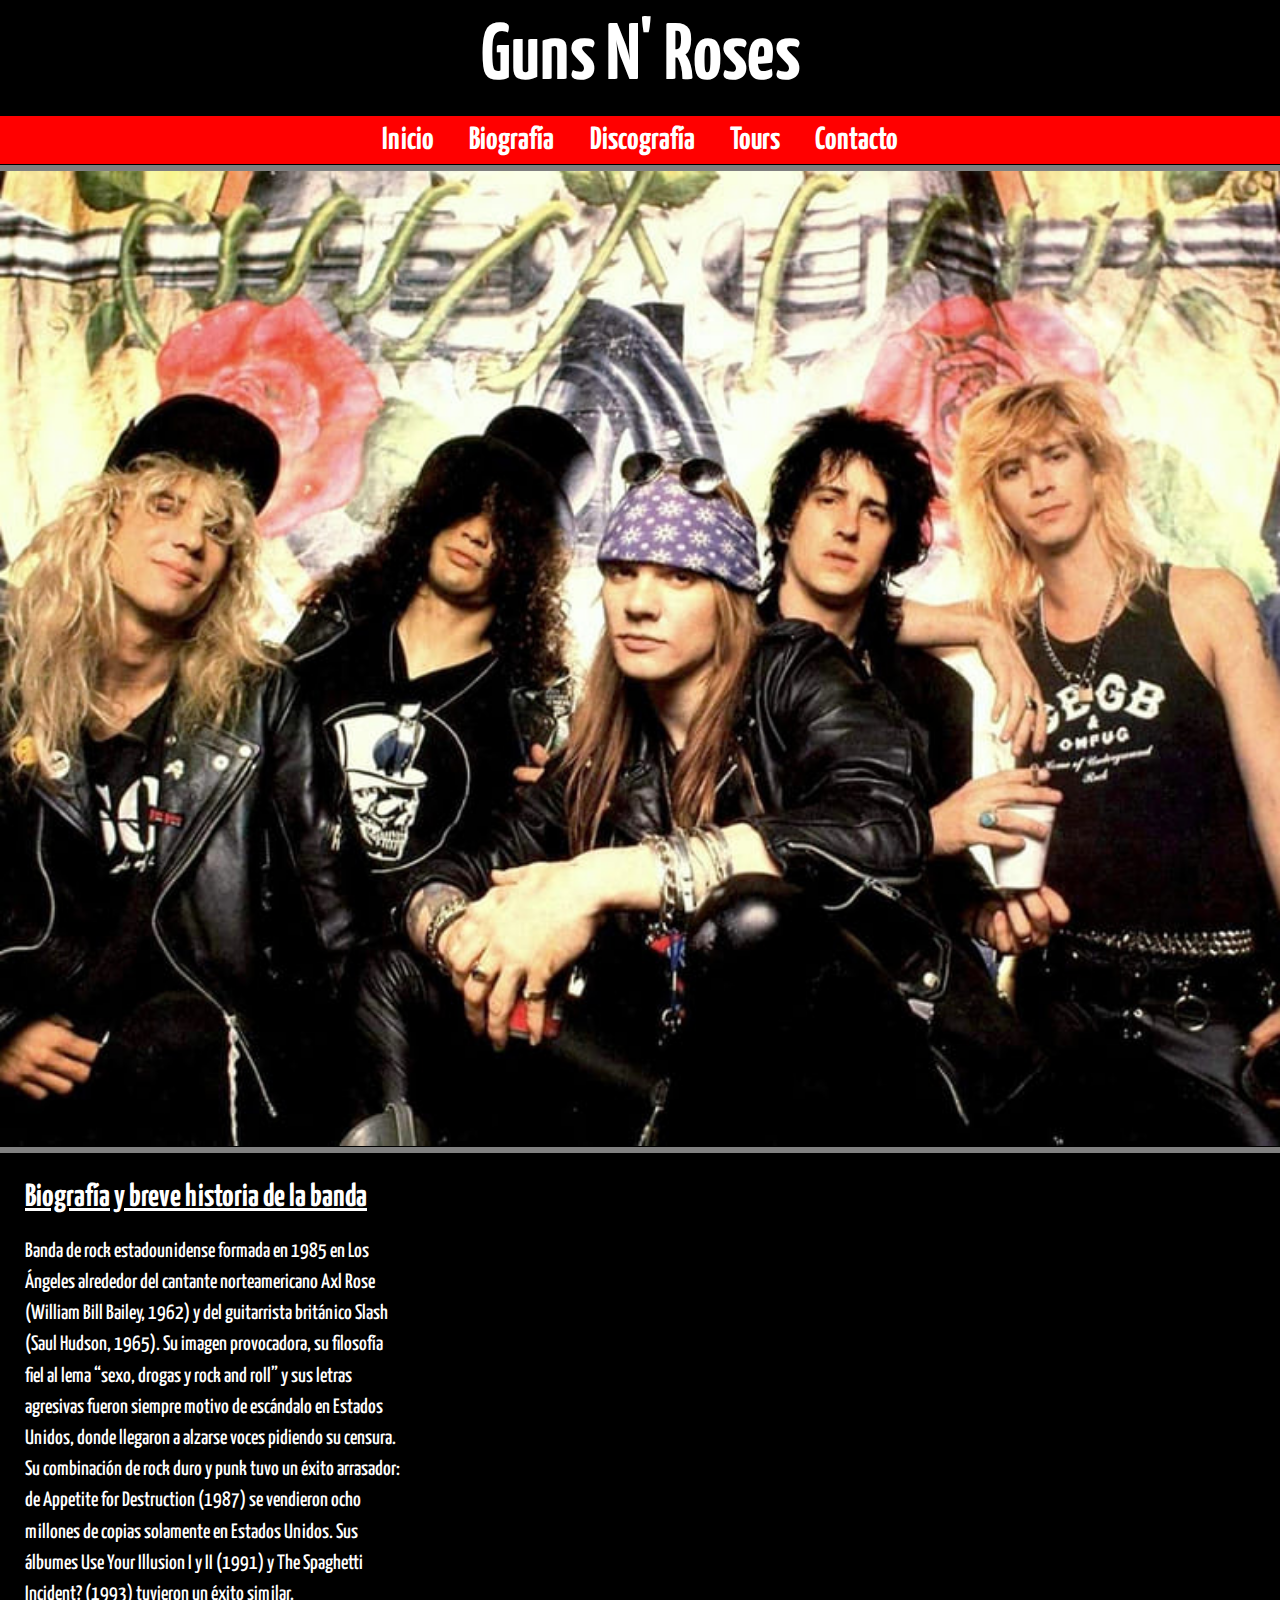
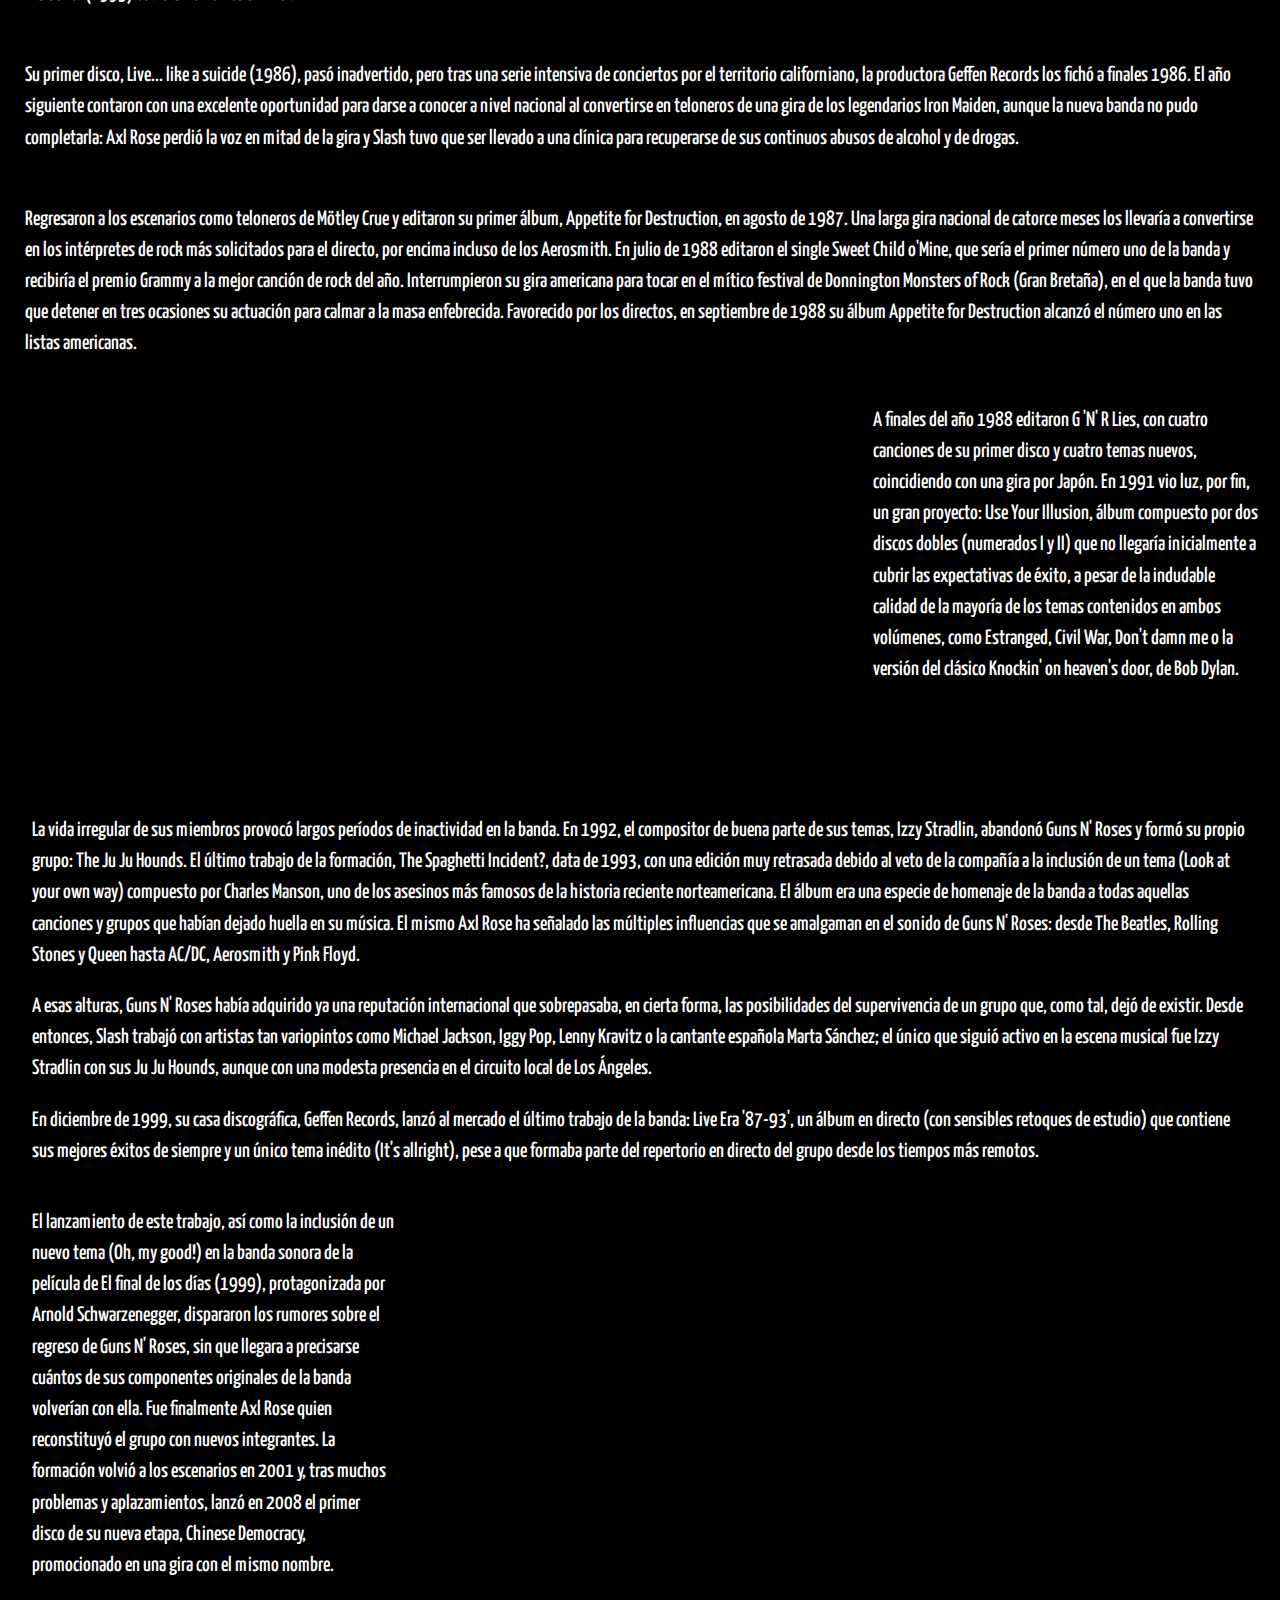
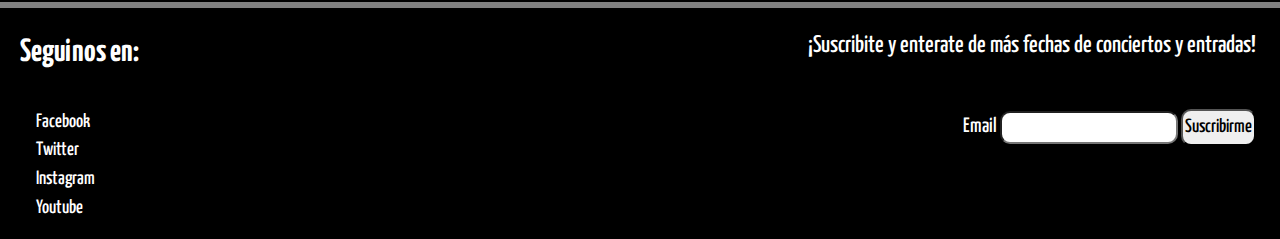
==== commit cbebbfe6: "Se cambiaron las imágenes de inicio de cada página y se optimizaron todas las imágenes de la web" ====
--- a/pag/biografia.html
+++ b/pag/biografia.html
@@ -5,16 +5,17 @@
     <meta charset="UTF-8" />
     <meta http-equiv="X-UA-Compatible" content="IE=edge" />
     <meta name="viewport" content="width=device-width, initial-scale=1.0" />
+    <meta name="description" content="Una banda llena de historia, excesos y rock fuerte. Lo que querés saber, lo encontrás acá.">
     <link rel="stylesheet" href="https://cdn.jsdelivr.net/npm/bootstrap@5.2.0/dist/css/bootstrap.min.css" />
     <link href="https://unpkg.com/aos@2.3.1/dist/aos.css" rel="stylesheet" />
     <link href="https://fonts.googleapis.com/css2?family=Yanone+Kaffeesatz:wght@300;500;700&display=swap"
         rel="stylesheet" />
     <link rel="stylesheet" href="../style/style.css" />
-    <title>Guns N' Roses</title>
+    <title>Guns N' Roses | Biografía</title>
 </head>
 
 <body>
-    <div class="container-fluid">
+    <div class="container-fluid bio-cont">
         <div class="row">
             <header class="col-12 p-0">
                 <h1 class="m-0">Guns N' Roses</h1>
@@ -35,7 +36,7 @@
             </div>
         </div>
         <div class="row">
-            <img src="../img/gunsnroses-portada.jpg" class="img-fluid p-0 m-0" alt="portada de la banda">
+            <img src="../img/gunsnroses-portada-b-op.jpg" class="img-fluid p-0 m-0" alt="portada de la banda">
         </div>
         <div class="row">
             <div class="col p-0">
@@ -46,7 +47,7 @@
         <main class="row">
             <div class="col-12 col-xl-4 p-0 fondo-cont1">
                 <section class="biografia-1">
-                    <h2 class="biografia-1__titulo">Y así empezó todo</h2>
+                    <h2 class="biografia-1__titulo">Biografía y breve historia de la banda</h2>
                     <p>
                         Banda de rock estadounidense formada en 1985 en Los Ángeles
                         alrededor del cantante norteamericano Axl Rose (William Bill Bailey,
@@ -63,7 +64,7 @@
                 </section>
             </div>
             <div class="col-12 col-xl-8 fondo-img1">
-                <img src="../img/banda.jpg" alt="imagen de la banda" class="img-banda1" data-aos="fade-left"
+                <img src="../img/banda-op.jpg" alt="imagen de la banda" class="img-banda1" data-aos="fade-left"
                     data-aos-duration="2000" data-aos-easing="ease-in">
             </div>
             <div class="col-12 col-xl-12 p-0">
@@ -114,7 +115,7 @@
                 </section>
             </div>
             <div class="col-12 col-xl-8 order-xl-0 fondo-img2">
-                <img src="../img/banda2.jpg" alt="imagen de la banda" class="img-banda2" data-aos="fade-right"
+                <img src="../img/banda2-op.jpg" alt="imagen de la banda" class="img-banda2" data-aos="fade-right"
                     data-aos-duration="2000" data-aos-easing="ease-in">
             </div>
             <div class="col-12 order-xl-2 fondo-cont4">
@@ -155,7 +156,7 @@
                 </section>
             </div>
             <div class="col-12 col-xl-8 order-xl-4 fondo-img3">
-                <img src="../img/bandavivo.jpg" alt="imagen de la banda en vivo" class="img-banda3" data-aos="fade-left"
+                <img src="../img/bandavivo-op.jpg" alt="imagen de la banda en vivo" class="img-banda3" data-aos="fade-left"
                     data-aos-duration="2000" data-aos-easing="ease-in">
             </div>
             <div class="col-12 col-xl-4 order-xl-3 fondo-cont5">
--- a/style/style.css
+++ b/style/style.css
@@ -51,7 +51,7 @@
   }
 }
 nav ul {
-  background-color: rgb(255, 0, 0);
+  background-color: red;
   color: white;
   text-align: center;
   margin: 0px;
@@ -103,6 +103,10 @@
   background-color: black;
 }
 
+.bio-cont {
+  overflow: hidden;
+}
+
 .biografia-1 {
   background-color: black;
   padding: 5px;
@@ -136,6 +140,120 @@
 
 .fondo-cont5 {
   background-color: black;
+}
+
+.fondo-cont-disc {
+  background-color: black;
+}
+
+.main-disc {
+  background-color: black;
+}
+
+.titulo-disc {
+  font-size: 2rem;
+  font-family: "Yanone Kaffeesatz", sans-serif;
+  font-weight: 700;
+  text-decoration: underline;
+  color: white;
+  padding: 20px;
+}
+
+.titulo-discoa {
+  font-size: 1.6rem;
+  font-family: "Yanone Kaffeesatz", sans-serif;
+  font-weight: 700;
+  text-decoration: underline;
+  color: white;
+}
+
+.titulo-discob {
+  font-size: 1.6rem;
+  font-family: "Yanone Kaffeesatz", sans-serif;
+  font-weight: 700;
+  text-decoration: underline;
+  color: white;
+}
+
+.titulo-discoc {
+  font-size: 1.6rem;
+  font-family: "Yanone Kaffeesatz", sans-serif;
+  font-weight: 700;
+  text-decoration: underline;
+  color: white;
+}
+
+.titulo-discod {
+  font-size: 1.6rem;
+  font-family: "Yanone Kaffeesatz", sans-serif;
+  font-weight: 700;
+  text-decoration: underline;
+  color: white;
+}
+
+.titulo-discoe {
+  font-size: 1.6rem;
+  font-family: "Yanone Kaffeesatz", sans-serif;
+  font-weight: 700;
+  text-decoration: underline;
+  color: white;
+}
+
+.titulo-discof {
+  font-size: 1.6rem;
+  font-family: "Yanone Kaffeesatz", sans-serif;
+  font-weight: 700;
+  text-decoration: underline;
+  color: white;
+}
+
+.tours-titulo {
+  font-size: 2rem;
+  font-family: "Yanone Kaffeesatz", sans-serif;
+  font-weight: 700;
+  text-decoration: underline;
+  color: white;
+  padding: 20px;
+  text-align: center;
+}
+
+table {
+  width: 500px;
+  font-size: 1.3rem;
+  font-family: "Yanone Kaffeesatz", sans-serif;
+  font-weight: 500;
+  margin: 20px;
+  color: white;
+  text-align: center;
+  margin-bottom: 50px;
+}
+table thead {
+  background-color: grey;
+  border: 5px solid grey;
+}
+
+.mont {
+  background-color: grey;
+}
+
+.sant {
+  background-color: grey;
+}
+
+.car {
+  background-color: grey;
+}
+
+.mad {
+  background-color: grey;
+}
+
+.lis {
+  background-color: grey;
+}
+
+.par {
+  background-color: grey;
 }
 
 footer {
@@ -260,6 +378,7 @@
   border: solid grey 5px;
   background-color: black;
   margin: 20px;
+  border-radius: 10px;
 }
 
 .fondo-img {
@@ -270,6 +389,7 @@
   height: 50vh;
   border: solid grey 5px;
   margin: 20px;
+  border-radius: 10px;
 }
 
 .img-banda1 {
@@ -277,6 +397,7 @@
   height: 80%;
   border: 5px solid grey;
   margin-top: 20px;
+  border-radius: 10px;
 }
 
 .fondo-img1 {
@@ -290,6 +411,7 @@
   width: 80%;
   height: 100%;
   border: 5px solid grey;
+  border-radius: 10px;
 }
 
 .fondo-img2 {
@@ -304,6 +426,7 @@
   width: 80%;
   height: 100%;
   border: 5px solid grey;
+  border-radius: 10px;
 }
 
 .fondo-img3 {
@@ -314,6 +437,78 @@
   padding: 20px;
 }
 
+.img-discoa {
+  width: 500px;
+  height: 500px;
+  border: 5px solid grey;
+  border-radius: 10px;
+}
+
+.img-discob {
+  width: 500px;
+  height: 500px;
+  border: 5px solid grey;
+  border-radius: 10px;
+}
+
+.img-discoc {
+  width: 500px;
+  height: 500px;
+  border: 5px solid grey;
+  border-radius: 10px;
+}
+
+.img-discod {
+  width: 500px;
+  height: 500px;
+  border: 5px solid grey;
+  border-radius: 10px;
+}
+
+.img-discoe {
+  width: 500px;
+  height: 500px;
+  border: 5px solid grey;
+  border-radius: 10px;
+}
+
+.img-discof {
+  width: 500px;
+  height: 500px;
+  border: 5px solid grey;
+  border-radius: 10px;
+}
+
+.iframe-discoa {
+  border: 5px solid grey;
+  border-radius: 10px;
+}
+
+.iframe-discob {
+  border: 5px solid grey;
+  border-radius: 10px;
+}
+
+.iframe-discoc {
+  border: 5px solid grey;
+  border-radius: 10px;
+}
+
+.iframe-discod {
+  border: 5px solid grey;
+  border-radius: 10px;
+}
+
+.iframe-discoe {
+  border: 5px solid grey;
+  border-radius: 10px;
+}
+
+.iframe-discof {
+  border: 5px solid grey;
+  border-radius: 10px;
+}
+
 @media (max-width: 1199px) {
   video {
     width: 70vw;
@@ -343,5 +538,10 @@
     text-align: start;
   }
 }
+td button {
+  border-radius: 10px;
+  width: 80px;
+  margin: 5px;
+}
 
 /*# sourceMappingURL=style.css.map */
